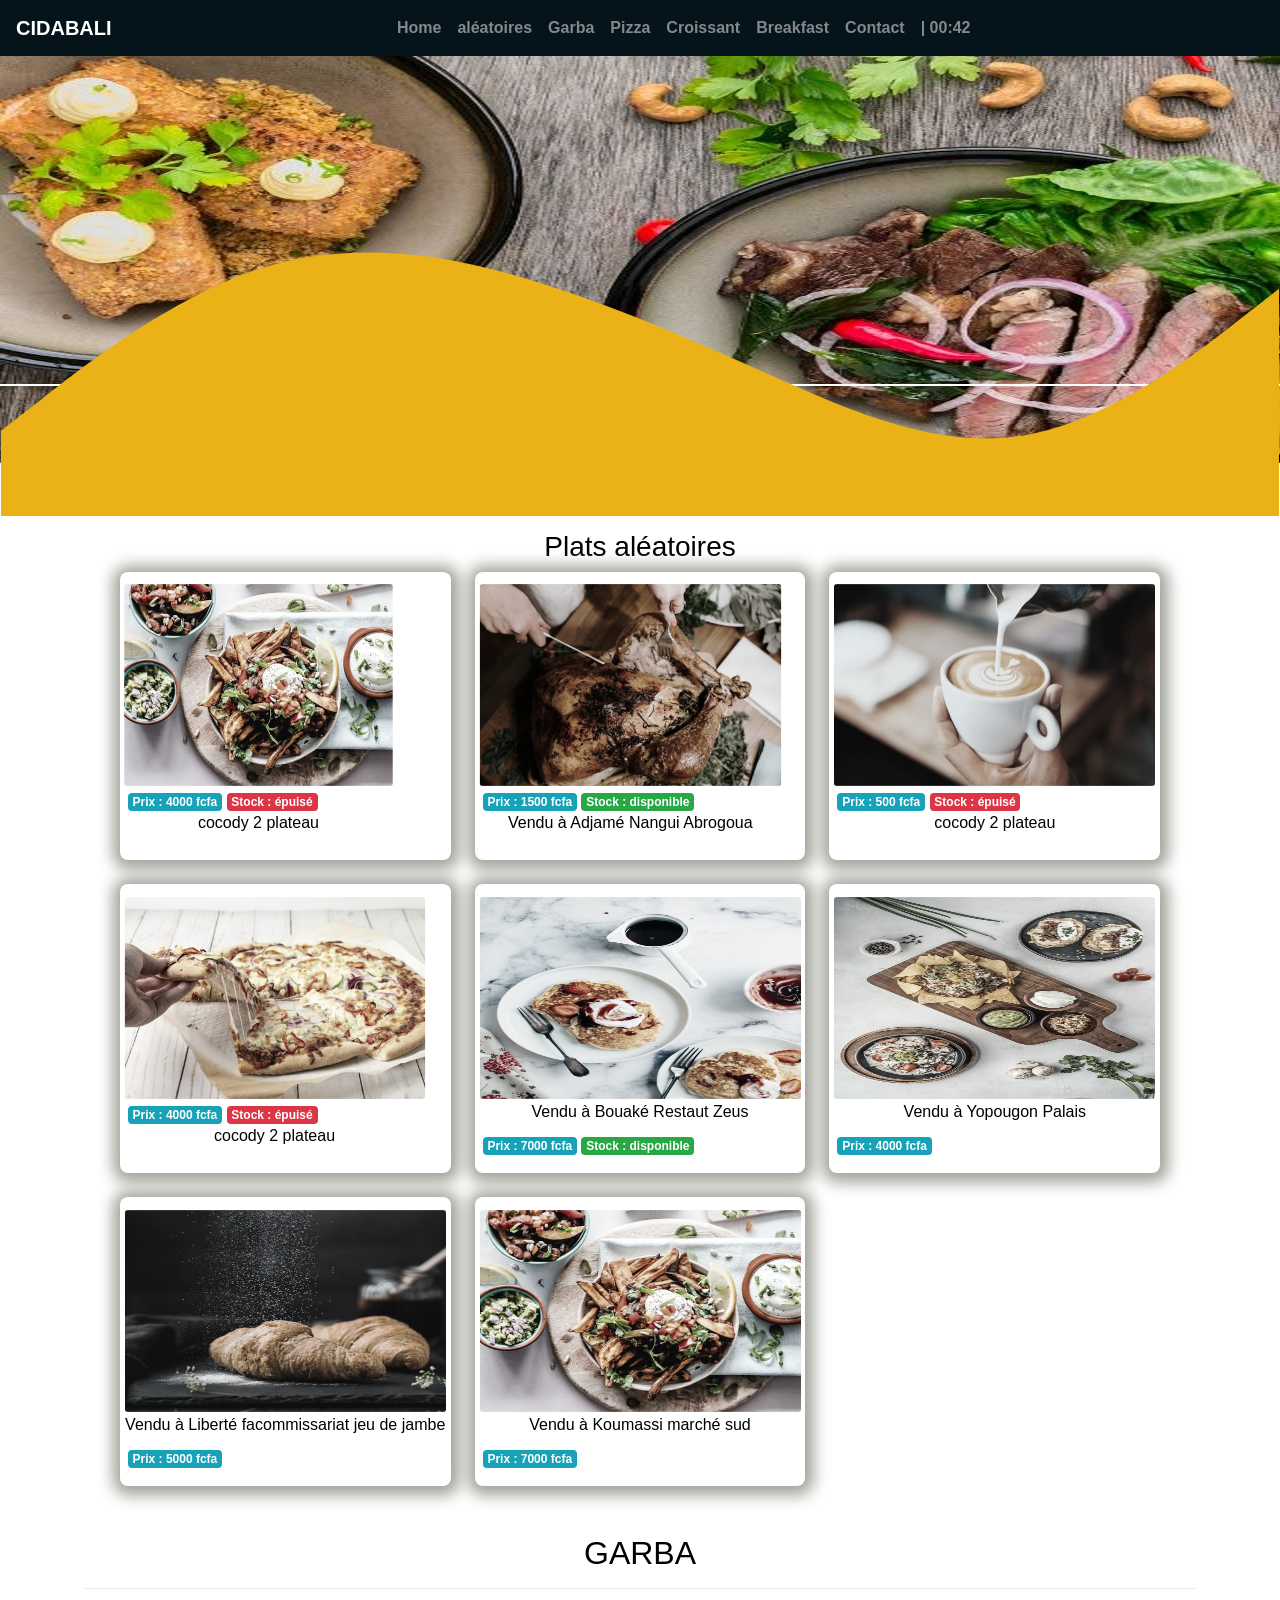
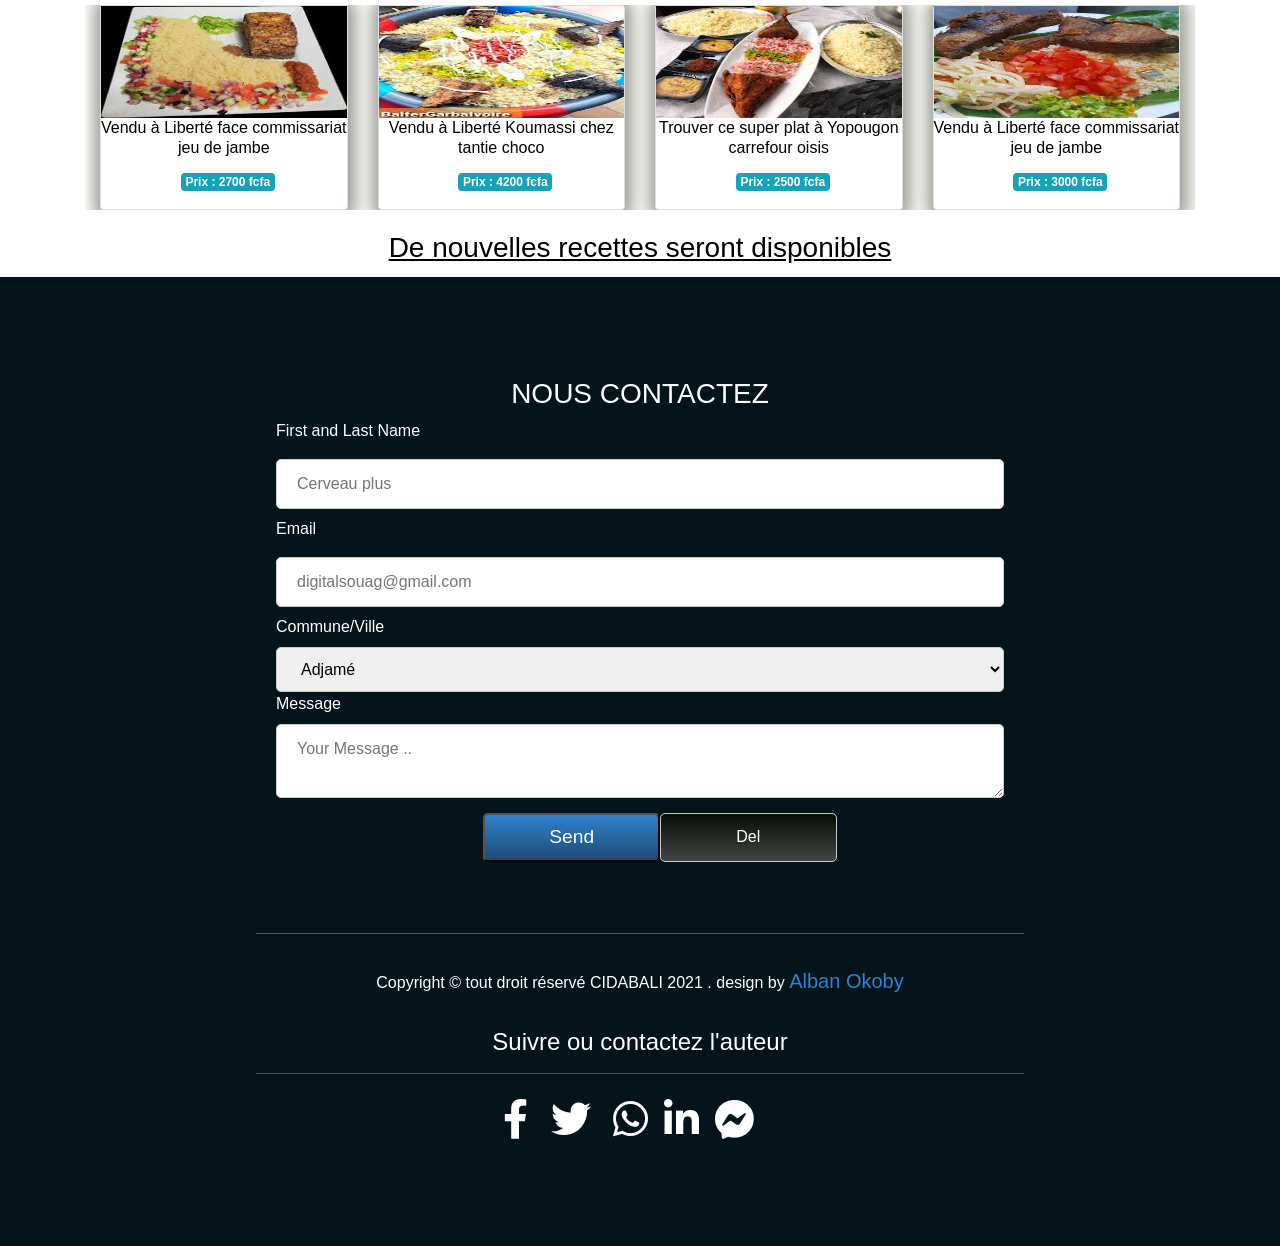
==== index.html @ fe19ec10 "add favion icon on CIDABALI and DEV-SOURCE" ====
<!DOCTYPE html>
<html lang="fr">

<head>
    <meta charset="UTF-8">
    <meta http-equiv="X-UA-Compatible" content="IE=edge">
    <meta name="viewport" content="width=device-width, initial-scale=1.0">
    <title>CIDABALI | Alban Okoby</title>
    <link rel="stylesheet" href="assets/css/bootstrap.min.css">
    <link rel="stylesheet" href="assets/css/main.css">
    <link rel="stylesheet" href="assets/css/bootstrap.css">
    <link rel="stylesheet" href="assets/css/fontawesome.css">
    <link rel="shortcut icon" type="image/x-icon" href="assets/favion/images.png">

    <!-- <link href="https://cdn.jsdelivr.net/npm/bootstrap@5.0.2/dist/css/bootstrap.min.css" rel="stylesheet" integrity="sha384-EVSTQN3/azprG1Anm3QDgpJLIm9Nao0Yz1ztcQTwFspd3yD65VohhpuuCOmLASjC" crossorigin="anonymous"> -->

</head>

<body class="is-preload">
    <header>
        <nav id="nav" class="navbar navbar-expand-lg navbar-dark bg-color fixed-top">
            <a href="" class="navbar-brand" style="font-weight: 600;">CIDABALI</a>
            <button type="button" class="navbar-toggler" data-bs-toggle="collapse" data-bs-target="#barre" aria-controls="barre" aria-expended="false">
            <span class="navbar-toggler-icon"></span>
        </button>

            <div class="collapse navbar-collapse" id="barre">

                <ul class="navbar-nav">
                    <li class="nav-item">
                        <a href="#home" class="nav-link">Home</a>
                    </li>
                    <li class="nav-item">
                        <a href="#paleatoires" class="nav-link">aléatoires</a>
                    </li>
                    <li class="nav-item">
                        <a href="#garba" class="nav-link ">Garba</a>
                    </li>
                    <li class="nav-item">
                        <a href="#pizza" class="nav-link">Pizza</a>
                    </li>
                    <li class="nav-item">
                        <a href="#croissant" class="nav-link">Croissant</a>
                    </li>

                    <li class="nav-item">
                        <a href="#breakfast" class="nav-link">Breakfast</a>
                    </li>
                    <li class="nav-item">
                        <a href="#contact" class="nav-link">Contact</a>
                    </li>
                    <li class="nav-item">
                        <a href="#" class="nav-link" id="heure_exacte"></a>
                    </li>
                </ul>
            </div>
        </nav>
    </header>
    <section class="header__bottom__section" id="remote__button">
        <div class="banner__section">
            <!-- <h2 class="banner__title  float-right btn btn-dark">Ton dabali est calé !</h2> -->
        </div>
        </div>
        <div class="section__wave mb-5">
            <svg class="svg__first" xmlns="http://www.w3.org/2000/svg" viewBox="0 0 1440 320">  <path fill="#ebb217" fill-opacity="1" d="M0,224L48,186.7C96,149,192,75,288,42.7C384,11,480,21,576,48C672,75,768,117,864,160C960,203,1056,245,1152,229.3C1248,213,1344,139,1392,101.3L1440,64L1440,320L1392,320C1344,320,1248,320,1152,320C1056,320,960,320,864,320C768,320,672,320,576,320C480,320,384,320,288,320C192,320,96,320,48,320L0,320Z"></path></svg>
        </div>

    </section>
    <div class="row">
        <!-- 
        <article class="col-sm-4">
            <li class="card-plat aleatoire">
                <a href="#">
                    <img class="img-responsive card-img" src="assets/images/croissant/cr1.jpg " alt="Garba 2.0 ">
                    <h6 class="lieu card-title">Vendu à Liberté facommissariat jeu de jambe</h6>

                    <small class="badge badge-info ml-2 ">Prix : 5000 fcfa</small>
                </a>
            </li>

        </article> -->
        <section class="article__section mt-5 container col-sm-10" id="paleatoires">
            <h3 class="text-center mt-5 aleatoire__title">Plats aléatoires</h3>
            <div class="card-wrapper-plat">

                <li class="card-plat aleatoire">
                    <a href="#" type="button" data-bs-toggle="modal" data-bs-target="#monModal1">

                        <img class="img-responsive card-img" src="assets/images/dinner/di2.jpg " alt="dinner 2.0 ">
                        <div class="price-stock">
                            <small class="badge badge-info ml-2 ">Prix : 4000 fcfa</small>
                            <small class="badge badge-danger ">Stock : épuisé</small>
                        </div>
                        <h6 class="lieu card-title">cocody 2 plateau</h6>
                        <div class="modal fade" id="monModal1" tabindex="-1" role="dialog" aria-labelledby="monModalLabel1" aria-hidden="true">
                            <div class="modal-dialog modal-dialog-centered" role="document">


                                <div class="modal-content">
                                    <div class="modal-header">
                                        <h6 class="modal-title card-title" id="monModalLabel1">Plat de 3 personnes </h6>
                                        <button type="button" class="close" data-bs-dismiss="modal" aria-label="close">
                                        <span aria-hidden="true">&times;</span>
                                    </button>
                                    </div>
                                    <div class="modal-body">
                                        <img class="img-responsive card-img" src="assets/images/dinner/di2.jpg " alt="dinner 2.0 ">
                                        <span class="card-title" title="Garba 2.0"> plat spécial de 3 est connu pour sa qualité de goût hors norme !! venez vous regaler avec votre fpetite famille ou vos potes. </span>
                                        <div class="price-stock">
                                            <small class="badge badge-info ml-5 ">Prix : 3000 fcfa</small>
                                            <small class="badge badge-success disabled">Stock : disponible</small>
                                        </div>
                                    </div>
                                    <div class="modal-footer">
                                        <button type="button" class="btn btn-success">Commander</button>
                                        <button type="button" class="btn btn-success" data-bs-dismiss="modal">retour</button>
                                    </div>
                                </div>
                            </div>
                        </div>
                    </a>
                </li>

                <li class="card-plat aleatoire">
                    <a href="#" type="button" data-bs-toggle="modal" data-bs-target="#monModal13">

                        <img class="img-responsive card-img" src="assets/images/dinner/di1.jpg" alt="dinner 2.0 ">
                        <div class="price-stock">
                            <small class="badge badge-info ml-2 ">Prix : 1500 fcfa</small>
                            <small class="badge badge-success ">Stock : disponible</small>
                        </div>
                        <h6 class="lieu card-title">Vendu à Adjamé Nangui Abrogoua</h6>
                        <div class="modal fade" id="monModal13" tabindex="-1" role="dialog" aria-labelledby="monModalLabel13" aria-hidden="true">
                            <div class="modal-dialog modal-dialog-centered" role="document">


                                <div class="modal-content">
                                    <div class="modal-header">
                                        <h6 class="modal-title card-title" id="monModalLabel13">Plat de 3 personnes </h6>
                                        <button type="button" class="close" data-bs-dismiss="modal" aria-label="close">
                                        <span aria-hidden="true">&times;</span>
                                    </button>
                                    </div>
                                    <div class="modal-body">
                                        <img class="img-responsive card-img" src="assets/images/garba/ga11.jpg " alt="lunch super doux ! 2.0 ">
                                        <span class="card-title" title="Garba 2.0"> plat spécial de 3 est connu pour sa qualité de goût hors norme !! venez vous regaler avec votre fpetite famille ou vos potes. </span>
                                        <div class="price-stock">
                                            <small class="badge badge-info ml-5 ">Prix : 1500 fcfa</small>
                                            <small class="badge badge-success">Stock : disponible</small>
                                        </div>
                                    </div>
                                    <div class="modal-footer">
                                        <button type="button" class="btn btn-success">Commander</button>
                                        <button type="button" class="btn btn-danger" data-bs-dismiss="modal">retour</button>
                                    </div>
                                </div>
                            </div>
                        </div>
                    </a>
                </li>


                <li class="card-plat aleatoire">
                    <a href="#" type="button" data-bs-toggle="modal" data-bs-target="#monModal5">

                        <img class="img-responsive card-img" src="assets/images/caffe/ca2.jpg " alt="dinner 2.0 ">
                        <div class="price-stock">
                            <small class="badge badge-info ml-2 ">Prix : 500 fcfa</small>
                            <small class="badge badge-danger ">Stock : épuisé</small>
                        </div>
                        <h6 class="lieu card-title">cocody 2 plateau</h6>
                        <div class="modal fade" id="monModal5" tabindex="-1" role="dialog" aria-labelledby="monModalLabel5" aria-hidden="true">
                            <div class="modal-dialog modal-dialog-centered" role="document">


                                <div class="modal-content">
                                    <div class="modal-header">
                                        <h6 class="modal-title card-title" id="monModalLabel5">Plat d'une personne </h6>
                                        <button type="button" class="close" data-bs-dismiss="modal" aria-label="close">
                                        <span aria-hidden="true">&times;</span>
                                    </button>
                                    </div>
                                    <div class="modal-body">
                                        <img class="img-responsive card-img" src="assets/images/caffe/ca2.jpg " alt="dinner 2.0 ">
                                        <span class="card-title" title="Garba 2.0"> plat spécial d'une personne est connu pour sa qualité de goût hors norme qui vous réveille!! venez vous rechauffer avec votre caffé X. </span>
                                        <div class="price-stock">
                                            <small class="badge badge-info ml-5 ">Prix : 500 fcfa</small>
                                            <small class="badge badge-success disabled">Stock : disponible</small>
                                        </div>
                                    </div>
                                    <div class="modal-footer">
                                        <button type="button" class="btn btn-success">Commander</button>
                                        <button type="button" class="btn btn-danger" data-bs-dismiss="modal">retour</button>
                                    </div>
                                </div>
                            </div>
                        </div>
                    </a>
                </li>


                <li class="card-plat aleatoire">
                    <a href="#" type="button" data-bs-toggle="modal" data-bs-target="#monModal9">

                        <img class="img-responsive card-img" src="assets/images/pizza/pi9.jpg " alt="dinner 2.0 ">
                        <div class="price-stock">
                            <small class="badge badge-info ml-2 ">Prix : 4000 fcfa</small>
                            <small class="badge badge-danger ">Stock : épuisé</small>
                        </div>
                        <h6 class="lieu card-title">cocody 2 plateau</h6>
                        <div class="modal fade" id="monModal9" tabindex="-1" role="dialog" aria-labelledby="monModalLabel9" aria-hidden="true">
                            <div class="modal-dialog modal-dialog-centered" role="document">


                                <div class="modal-content">
                                    <div class="modal-header">
                                        <h6 class="modal-title card-title" id="monModalLabel9">Plat de 3 personnes </h6>
                                        <button type="button" class="close" data-bs-dismiss="modal" aria-label="close">
                                        <span aria-hidden="true">&times;</span>
                                    </button>
                                    </div>
                                    <div class="modal-body">
                                        <img class="img-responsive card-img" src="assets/images/pizza/pi4.jpg " alt="dinner 2.0 ">
                                        <span class="card-title" title="Garba 2.0"> plat spécial de 3 est connu pour sa qualité de goût hors norme !! venez vous regaler avec votre fpetite famille ou vos potes. </span>
                                        <div class="price-stock">
                                            <small class="badge badge-info ml-5 ">Prix : 3000 fcfa</small>
                                            <small class="badge badge-success disabled">Stock : disponible</small>
                                        </div>
                                    </div>
                                    <div class="modal-footer">
                                        <button type="button" class="btn btn-success">Commander</button>
                                        <button type="button" class="btn btn-success" data-bs-dismiss="modal">retour</button>
                                    </div>
                                </div>
                            </div>
                        </div>
                    </a>
                </li>



                <li class="card-plat aleatoire">
                    <a href="#">
                        <img class="img-responsive card-img" src="assets/images/breakfast/br7.jpg " alt="Garba 2.0 ">
                        <h6 class="lieu card-title"> Vendu à Bouaké Restaut Zeus </h6>
                        <small class="badge badge-info ml-2 ">Prix : 7000 fcfa</small>
                        <small class="badge badge-success ">Stock : disponible</small>
                    </a>

                </li>
                <li class="card-plat aleatoire">
                    <a href="#">
                        <img class="img-responsive card-img" src="assets/images/lunch/lu7.jpg " alt="Garba 2.0 ">
                        <h6 class="lieu card-title">Vendu à Yopougon Palais </h6>
                        <small class="badge badge-info ml-2 ">Prix : 4000 fcfa</small>


                    </a>
                </li>
                <li class="card-plat aleatoire">
                    <a href="#">
                        <img class="img-responsive card-img" src="assets/images/croissant/cr1.jpg " alt="Garba 2.0 ">
                        <h6 class="lieu card-title">Vendu à Liberté facommissariat jeu de jambe</h6>

                        <small class="badge badge-info ml-2 ">Prix : 5000 fcfa</small>
                    </a>
                </li>
                <li class="card-plat aleatoire">
                    <a href="#">
                        <img class="img-responsive card-img" src="assets/images/dinner/di2.jpg " alt="Garba 2.0 ">
                        <h6 class="lieu card-title">Vendu à Koumassi marché sud </h6>
                        <small class="badge badge-info ml-2 ">Prix : 7000 fcfa</small>


                    </a>
                </li>

            </div>
        </section>
    </div>
    <section id="garba" style="margin-top: 3rem;">
        <div class="container text-center my-3 mt-5">
            <h2 class="font-weight-light garba-title">GARBA</h2>
            <hr>
            <div class="row mx-auto my-auto justify-content-center">
                <div id="recipeCarousel" class="carousel slide" data-bs-ride="carousel">
                    <div class="carousel-inner" role="listbox">
                        <div class="center">
                            <div class="carousel-item active">
                                <div class="col-md-3">
                                    <a href="" class="text-red">
                                        <div>
                                            <div class="card w-85 card-plat">
                                                <a href="#">
                                                    <img src="assets/images/garba/ga3.jpg" class="img-fluid w-100" style="height: max(7rem) !important">
                                                    <h6 class="lieu card-title">Vendu à Liberté face commissariat jeu de jambe</h6>
                                                    <small class="badge badge-info ml-2 ">Prix : 2700 fcfa</small>
                                                </a>
                                            </div>
                                    </a>
                                    </div>
                                </div>
                            </div>
                            <div class="carousel-item">
                                <div class="col-md-3">
                                    <a href="" class="text-red">
                                        <div>
                                            <div class="card w-85 card-plat aleatoire">
                                                <a href="#">
                                                    <img src="assets/images/garba/ga12.jpg" class="img-fluid w-100" style="height: max(7rem) !important">
                                                    <h6 class="lieu card-title">Vendu à Liberté Koumassi chez tantie choco</h6>
                                                    <small class="badge badge-info ml-2 ">Prix : 4200 fcfa</small>
                                                </a>
                                            </div>
                                    </a>
                                    </div>
                                </div>
                            </div>
                            <div class="carousel-item">
                                <div class="col-md-3">
                                    <a href="" class="text-red">
                                        <div>
                                            <div class="card w-85 card-plat aleatoire">
                                                <a href="#">
                                                    <img src="assets/images/garba/ga14.jpg" class="img-fluid w-100" style="height: min(7rem) !important">
                                                    <h6 class="lieu card-title">Trouver ce super plat à Yopougon carrefour oisis </h6>
                                                    <small class="badge badge-info ml-2 ">Prix : 2500 fcfa</small>
                                                </a>
                                            </div>
                                    </a>
                                    </div>
                                </div>
                            </div>
                            <div class="carousel-item">
                                <div class="col-md-3">
                                    <a href="" class="text-red">
                                        <div>
                                            <div class="card w-85 card-plat aleatoire">
                                                <a href="#">
                                                    <img src="assets/images/garba/ga16.jpg" class="img-fluid w-100" style="height: min(7rem) !important">
                                                    <h6 class="lieu card-title">Vendu à Liberté face commissariat jeu de jambe</h6>
                                                    <small class="badge badge-info ml-2 ">Prix : 3000 fcfa</small>
                                                </a>
                                            </div>
                                    </a>
                                    </div>
                                </div>
                            </div>

                            <div class="carousel-item">
                                <div class="col-md-3">
                                    <a href="" class="text-red">
                                        <div>
                                            <div class="card w-85 card-plat aleatoire">
                                                <a href="#">
                                                    <img src="assets/images/garba/ga15.jpg" class="img-fluid w-100" style="height: min(7rem) !important">
                                                    <h6 class="lieu card-title">Vendu à adjamé en face de la station OIL</h6>
                                                    <small class="badge badge-info ml-2 ">Prix : 1000 fcfa</small>
                                                </a>
                                            </div>
                                    </a>
                                    </div>
                                </div>
                            </div>

                            <div class="carousel-item">
                                <div class="col-md-3">
                                    <a href="" class="text-red">
                                        <div>
                                            <div class="card w-85 card-plat aleatoire">
                                                <a href="#">
                                                    <img src="assets/images/garba/ga13.jpg" class="img-fluid w-100" style="height: min(7rem) !important">
                                                    <h6 class="lieu card-title">Vendu à Liberté face commissariat jeu de jambe</h6>
                                                    <small class="badge badge-info ml-2 ">Prix : 5000 fcfa</small>
                                                </a>
                                            </div>
                                    </a>
                                    </div>
                                </div>
                            </div>
                        </div>
                    </div>
                </div>
    </section>
    </div>
    <!-- 
    <marquee class="mt-5" behavior="left" direction="" speed="2" style="color:black">
        <h2>MAINTENU : <small>Par nos étudiants en formation.</small></h2>
        
    </marquee> -->
    <!-- 
    <article class="article__second mt-5">
        <h2 class="text-center">Nos délicieux Croissants</h2>
        <div class="card-wrapper-plat">
            <div class="card">
                <div class="card-body">
                    <h6 class="card-title">Nom du croissant</h6>
                    <p class="card-text">Lorem ipsum dolor sit, amet consectetur adipisicing elit. Ut, velit consequatur!</p>
                    <a href="" id=""></a>
                </div>
            </div>
            <div class="card">
                <div class="card-body">
                    <h6 class="card-title">Nom du croissant</h6>
                    <a href="" id=""></a>
                    <p class="card-text">Lorem ipsum dolor sit, amet consectetur adipisicing elit. Ut, velit consequatur!</p>
                </div>
            </div>
            <div class="card">
                <div class="card-body">
                    <h6 class="card-title">Nom croissants</h6>
                    <a href="" id=""></a>
                    <p class="card-text">Lorem ipsum dolor sit, amet consectetur adipisicing elit. Ut, velit consequatur!</p>
                </div>
            </div>
            <div class="card">
                <div class="card-body">
                    <h6 class="card-title">Nom du croissant</h6>
                    <a href="" id=""></a>
                    <p class="card-text">Lorem ipsum dolor sit, amet consectetur adipisicing elit. Ut, velit consequatur!</p>
                </div>
            </div>
            <div class="card">
                <div class="card-body">
                    <h6 class="card-title">Nom du croissant</h6>
                    <a href="" id=""></a>
                    <p class="card-text">Lorem ipsum dolor sit, amet consectetur adipisicing elit. Ut, velit consequatur!</p>
                </div>
            </div>
            <div class="card">
                <div class="card-body">
                    <h6 class="card-title">Nom du croissant</h6>
                    <a href="" id=""></a>
                    <p class="card-text">Lorem ipsum dolor sit, amet consectetur adipisicing elit. Ut, velit consequatur!</p>
                </div>
            </div>
        </div>
    </article> -->


    </section>
    <a href="assets/certificat/anssi_ssi.html"></a>
    <div style="text-align:center;color:;padding:5px;">
        <h3 style="color: black;text-decoration:underline">De nouvelles recettes seront disponibles </h3>
        <span id="Compte" style="font-size: xx-large;"></span>
    </div>
    <a class="remote__button btn fixed-bottom" href="#remote__button">
        <span class="fleche__top">Top &uarr;</span>
    </a>
    <footer>
        <div class="form__block" id="contact">
            <h3 class="form__title">NOUS CONTACTEZ</h3>
            <form action="">
                <label for="fname">First and Last Name</label>
                <input type="text" name="" id="fname" placeholder="Cerveau plus">
                <label for="email">Email</label>
                <input type="email" name="" id="lname" placeholder="digitalsouag@gmail.com">
                <label for="country">Commune/Ville</label>
                <select name="" id="country">
                    <option value="Adjamé">Adjamé</option>
                    <option value="Abobo">Abobo</option>
                    <option value="Bouafle">Bouaflé</option>
                    <option value="Bouake">Bouaké</option>
                    <option value="Cocody">Cocody</option>
                    <option value="Divo">Divo</option>
                    <option value="Yopougon">Guitry</option>
                    <option value="Koumassi">Koumassi</option>
                    <option value="Man">Man</option>
                    <option value="Soubré">Soubré</option>
                    <option value="Yopougon">Yopougon</option>
                    <option value="Autre">Autre</option>
                </select>
                <label for="tarea">Message</label>
                <textarea type="text" name="" id="tarea" placeholder="Your Message .."></textarea>
                <ul style="display: flex;">

                    <input type="submit" value="Send">
                    <a href=""></a>
                    <input type="reset" value="Del">
                </ul>
            </form>
        </div>
        <hr>
        <div class="copy__section">
            <p>Copyright &copy; tout droit réservé CIDABALI 2021 .
                <!--Conçu avec <span class="hearts">&hearts;</span> -->design by <a href="https://fb.com/alban.kedi"> Alban Okoby  </a> <br>

            </p>
        </div>
        <div class="follow__me">
            <h4 class="text-center">Suivre ou contactez l'auteur</h4>
            <hr>
            <p class="follow__p">

                <a href="https://fb.com/alban.kedi"> <i class="fab fa-facebook-f fb"></i> </a>
                <a href="https://twitter.com/digitalsouag"><i class="fab fa-twitter tw"></i> </a>
                <a href="https://wa.me/+2250566596741"><i class="fab fa-whatsapp"></i></a>
                <a href="https://ci.linkedin.com/in/emmanuel-alban-okoby-7364731a9"><i class="fab fa-linkedin-in in"></i></a>
                <a href="https://fb.com/alban.kedi"><i class="fab fa-facebook-messenger ms"></i></a>
                <a href="https://fb.com/alban.kedi"><i class="glyphicon glyphicon-enveloppe"></i></a>
            </p>
        </div>

    </footer>



    <script src="assets/js/jquery.min.js"></script>
    <script src="assets/js/jquery.scrolly.min.js"></script>
    <script src="assets/js/main.js"></script>
    <script src="assets/js/bootstrap.min.js"></script>
    <script src="assets/js/bootstrap.bundle.min.js"></script>
    <script src="assets/js/bootstrap.js"></script>

</body>

</html>
---- assets/css/main.css ----
/* COLORS */

:root {
    --body-bg-color: white;
    --body-color: white;
    /* --navbar-bg-color: #ffd700; */
    --navbar-bg-color: #05131a;
    /* --navbar-color: black; */
    --banner-color: white;
    --header-bg-color: ;
    --wave-color: #ebb217;
    --aleatoire-title-color: black;
    --footer-bg-color: #05131a;
}


/* END COLORS */

@import url("fontawesome.css");
.is-preload {
    background: var(--body-bg-color);
    color: var(--body-color);
}

.header__bottom__section,
.bg-color {
    background: var(--navbar-bg-color);
}

.banner__title {
    --banner-color: white
}


/* HEADER nav && navbar  */

.bg-color {
    background: var(--navbar-bg-color);
}

.nav-link {
    color: var(--navbar-color);
}

.navbar-nav li a {
    font-weight: 600;
    font-style: bold;
}

.section__wave {
    height: 0;
    margin-top: -10%;
    border: 1px solid var(--header-bg-color);
    background: var(--wave-color);
}

.svg__first {
    margin-top: -12%;
}

.header__bottom__section {
    background: var(--header-bg-color)
}

.banner__section {
    background: url("../images/bg/header-font2.jpg") no-repeat;
    width: 100%;
    padding: 20%;
    height: max(22rem);
    animation-duration: 15s;
    animation-name: defilement;
    animation-iteration-count: infinite;
    animation-timing-function: cubic-bezier(0.19, 1, 0.22, 1);
}

.banner_section img {
    margin-top: 10%;
    box-shadow: 0 0 9px gray;
    width: 15%;
    height: 13rem;
}

.banner__title {
    text-align: right;
    color: var(--banner-color);
    font-size: 2rem;
    margin-left: 66%;
}

.aleatoire__title {
    color: var(--aleatoire-title-color);
}


/* 
.banner__title {
    animation-duration: 7s;
    animation-name: bouge;
    animation-delay: 5s;
    animation-iteration-count: infinite;
    transform: scale(.7);
    animation-timing-function: cubic-bezier(0.19, 1, 0.22, 1);
} */

.modal-body .card-img {
    filter: grayscale(0);
}

.modal-body .card-img:hover {
    transform: none;
    transition: none;
}

#Compte {
    animation-duration: 1s;
    animation-name: bouge;
    animation-delay: 5s;
    animation-iteration-count: infinite;
    transform: scale(.7);
    animation-timing-function: cubic-bezier(0.19, 1, 0.22, 1);
}

@keyframes bouge {
    0% {
        transform: scale(.7);
    }
    30% {
        transform: scale(.4);
    }
    60% {
        background: #05131a;
        color: white;
        transform: scale(.6);
    }
    80% {
        transform: scale(.4);
    }
    100% {
        transform: scale(.5);
    }
}


/*Article section */

.article__section {
    margin-top: 1%;
}

.card-wrapper-plat {
    list-style: none;
    padding: 0;
    margin: 0;
    display: grid;
    grid-template-columns: repeat(auto-fit, minmax(30vh, 1fr));
    grid-gap: 1.5rem;
    margin-left: 1%;
    margin-right: 1%;
}

.card-plat {
    background-color: #fff;
    border-radius: 0.5rem;
    box-shadow: 0.05rem 0.1rem 0.9rem 0.5rem rgb(163, 163, 155);
    padding-bottom: 1rem;
}

.card-img {
    width: max(80%);
    height: max(13rem);
    margin-left: 0%;
    margin-right: 1%;
    border-radius: .3rem;
    margin-top: .6rem;
    -webkit-transform: scale(.97);
    filter: grayscale(.6);
}

.card-img:hover {
    transition: transform 200ms ease-out;
    -webkit-transition-timing-function: cubic-bezier(0.19, 1, 0.22, 1);
    -webkit-transform: scale(.90);
    filter: grayscale(0);
}

.card-title {
    text-align: center;
    color: black
}

.price-stock .price {
    margin-left: 21px;
}

.card-plat>:last-child {
    margin-bottom: 0;
}

.card-plat a:hover {
    text-decoration: none;
}

.garba-title {
    color: black;
}


/* responsive screen */

@media screen and(max-width:960px) {
    .header__bottom {
        height: max(25rem);
    }
    .banner__section {
        background: url("../images/bg/header-font2.jpg") no-repeat;
        width: 100%;
        padding: 20%;
        height: max(22rem);
        animation-duration: 15s;
        animation-name: defilement;
        animation-iteration-count: infinite;
        animation-timing-function: cubic-bezier(0.19, 1, 0.22, 1);
    }
}

@media screen and (max-width:760px) {
    .header__bottom {
        height: max(22rem);
    }
    .img-card {
        filter: grayscale(0);
    }
    /* 
    @keyframes defilement {
        0% {
            background: url("../images/bg/bg1.jpg") no-repeat;
        }
        30% {
            background: url('../images/bg/bg2.jpg') no-repeat;
        }
        40% {
            background: url('../images/bg/bg5.jpg') no-repeat;
        }
           60% {
            width: 350%;
            background: url('../images/bg/bg6.jpg') no-repeat;
        }
        70% {
            width: 350%;
            background: url('../images/bg/bg7.jpg') no-repeat;
        }
        80% {
            width: 350%;
            background: url('../images/bg/bg8.jpg') no-repeat;
        }
        100% {
            background: url('../images/bg/bg9.jpg') no-repeat;
            width: 350%;
        }
    }
     */
}


/* FOOTER */

footer {
    /* background: linear-gradient( rgb(39, 39, 39), black, rgb(29, 23, 23)); */
    padding-top: 5rem;
    padding-bottom: 5rem;
    background: var(--footer-bg-color);
}


/* CONTACT  */

.form__block {
    height: max(35rem);
}

.form__title {
    color: white;
}

.copy__section,
.follow__me {}

h3 {
    text-align: center;
}

input[type=text],
input[type=email],
select,
textarea {
    width: 100%;
    padding: 12px 20px;
    margin: 8px 0;
    display: inline-block;
    border: 1px solid #ccc;
    border-radius: 5px;
    box-sizing: border-box;
    outline-color: rgb(130, 253, 136);
}

input[type=reset] {
    background: linear-gradient( #060e06, #434443);
    padding: 8px 15px;
    margin: 8px 0;
    display: inline-block;
    border: 1px solid #ccc;
    border-radius: 5px;
    cursor: pointer;
    color: white;
    width: 20vh;
}

input[type=submit] {
    /* width: 100%; */
    width: 20vh;
    background: linear-gradient(#2f82cf, #1f4a72);
    color: white;
    margin: 8px 0;
    padding: 8px 15px;
    border-radius: 5px;
    cursor: pointer;
    font-size: larger;
}

input[type=submit]:hover {
    background: linear-gradient(#2e69a0, #0b73d4);
}

input[type=reset]:hover {
    background: linear-gradient( #434443, #060e06);
}

.form__block {
    padding: 20px;
    border-radius: 5px;
    background: var(--footer-form-color);
    margin-left: 20%;
    margin-right: 20%;
}

ul {
    justify-content: space-around;
    margin-right: 23%;
    margin-left: 23%;
}

footer hr {
    background-color: rgb(88, 88, 88);
    width: 60%;
}

.copy__section p {
    text-align: center;
    color: white;
    padding: 1rem;
}

.copy__section p a {
    color: #2f82cf;
    font-size: 20px;
}

.copy__section .hearts {
    color: #c52467;
    font-weight: 600;
    font-size: 28px;
    margin-top: 12rem;
}

.follow__me .follow__p {
    text-align: center;
}

.follow__p a {
    color: white;
    margin-right: .7rem;
    font-size: 2.5rem;
}


/* Remote button */

.remote__button {
    padding: .1rem 1rem;
    margin-left: 85rem;
    margin-bottom: 3rem;
    margin-right: 2rem;
    color: white;
    background-color: rgb(245, 190, 9);
    cursor: pointer;
    font-size: 20px;
}

.remote__button .fleche__top {
    color: black;
    font-weight: 600;
    font-size: 18px;
}


/* Carousel garba */

.div2 {
    display: block;
    overflow: hidden;
    white-space: nowrap;
    text-decoration: none;
}

.div2:hover,
.text-red:hover {
    color: red !important
}

.div2:first-of-type {
    /* For increasing performance 
                         ID/Class should've been used. 
                         For a small demo 
                         it's okaish for now */
    animation: showup 7s infinite;
}

.div2:last-of-type {
    width: 0px;
}

.div2:last-of-type span {
    margin-left: -355px;
    animation: slidein 7s infinite;
}

@keyframes showup {
    0% {
        opacity: 0;
    }
    20% {
        opacity: 1;
    }
    80% {
        opacity: 1;
    }
    100% {
        opacity: 0;
    }
}

@keyframes slidein {
    0% {
        margin-left: -800px;
    }
    20% {
        margin-left: -800px;
    }
    35% {
        margin-left: 0px;
    }
    100% {
        margin-left: 0px;
    }
}

@keyframes reveal {
    0% {
        opacity: 0;
        width: 0px;
    }
    20% {
        opacity: 1;
        width: 0px;
    }
    30% {
        width: 355px;
    }
    80% {
        opacity: 1;
    }
    100% {
        opacity: 0;
        width: 355px;
    }
}

@media (max-width: 767px) {
    .carousel-inner .carousel-item>div {
        display: none;
    }
    .carousel-inner .carousel-item>div:first-child {
        display: block;
    }
}

.carousel-inner .carousel-item.active,
.carousel-inner .carousel-item-next,
.carousel-inner .carousel-item-prev {
    display: flex;
}


/* medium and up screens */

@media (min-width: 768px) {
    .carousel-inner .carousel-item-end.active,
    .carousel-inner .carousel-item-next {
        transform: translateX(25%);
    }
    .carousel-inner .carousel-item-start.active,
    .carousel-inner .carousel-item-prev {
        transform: translateX(-25%);
    }
}

.carousel-inner .carousel-item-end,
.carousel-inner .carousel-item-start {
    transform: translateX(0);
}
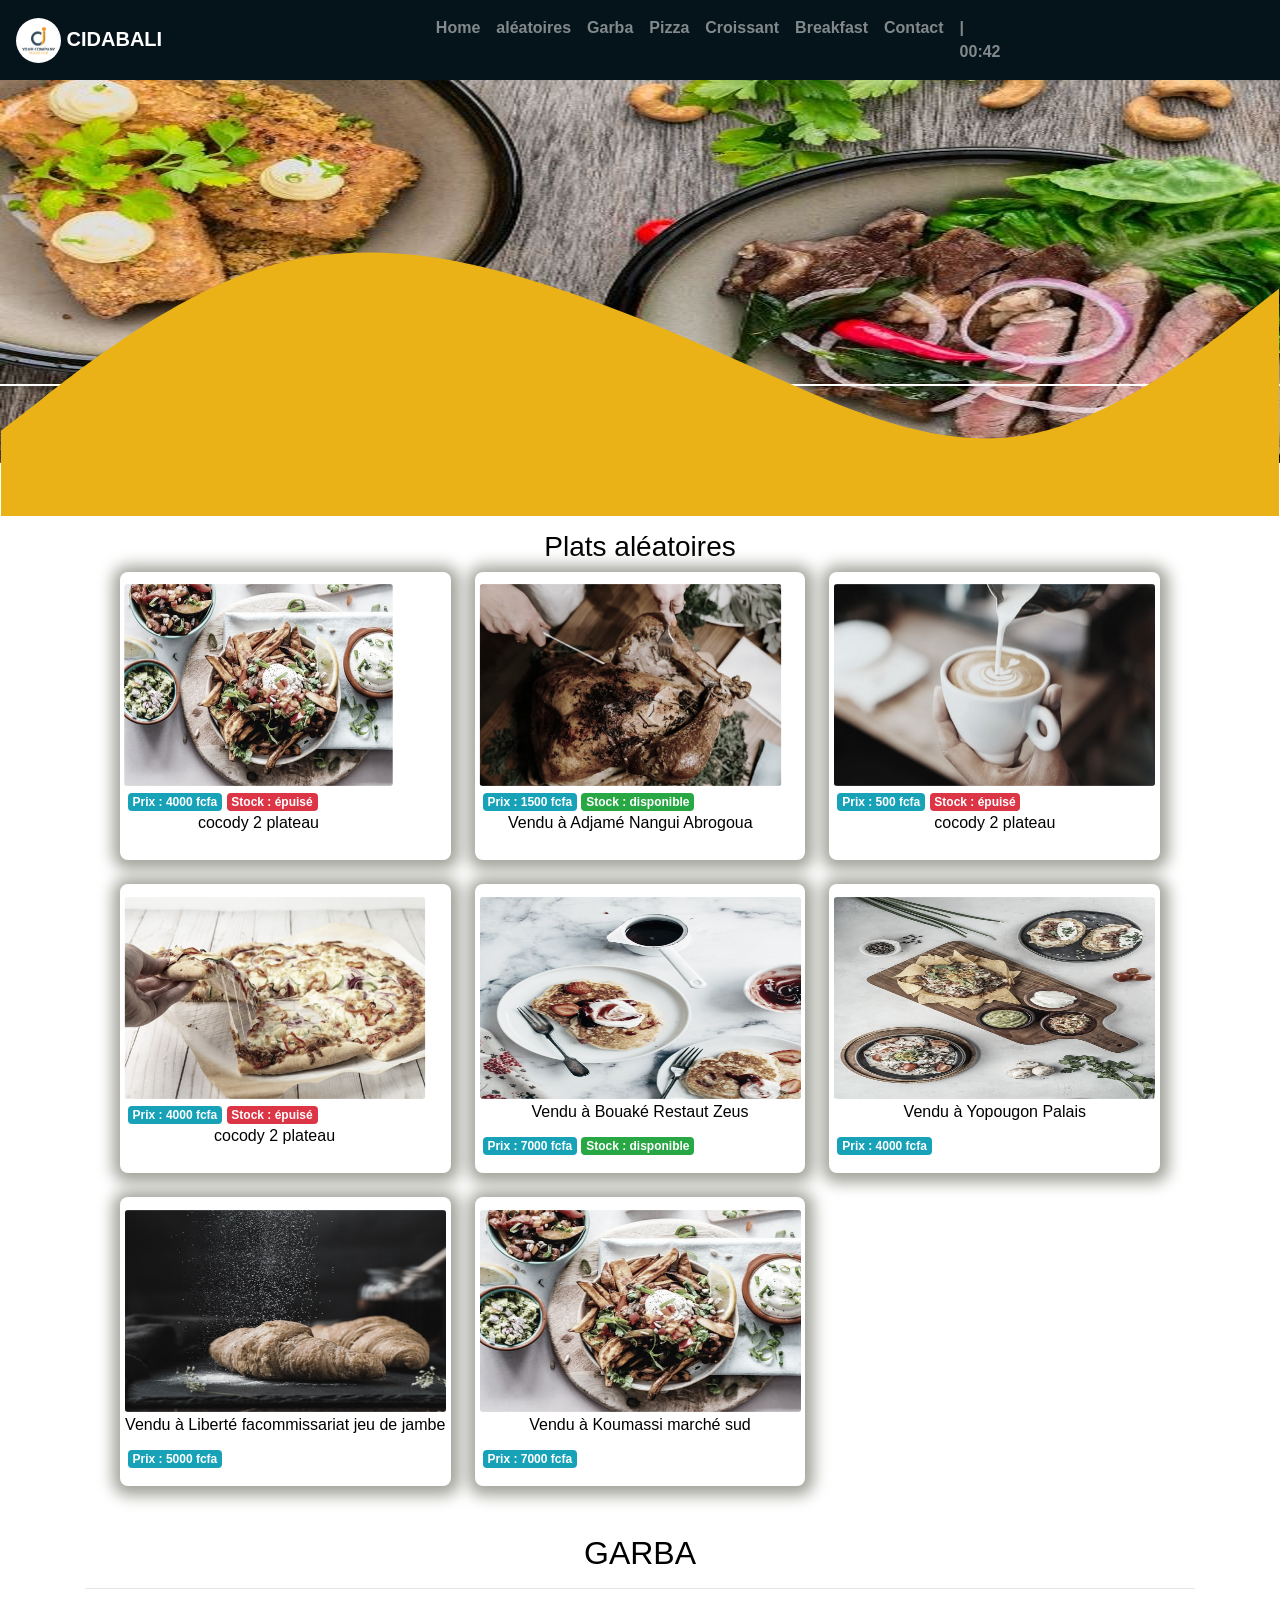
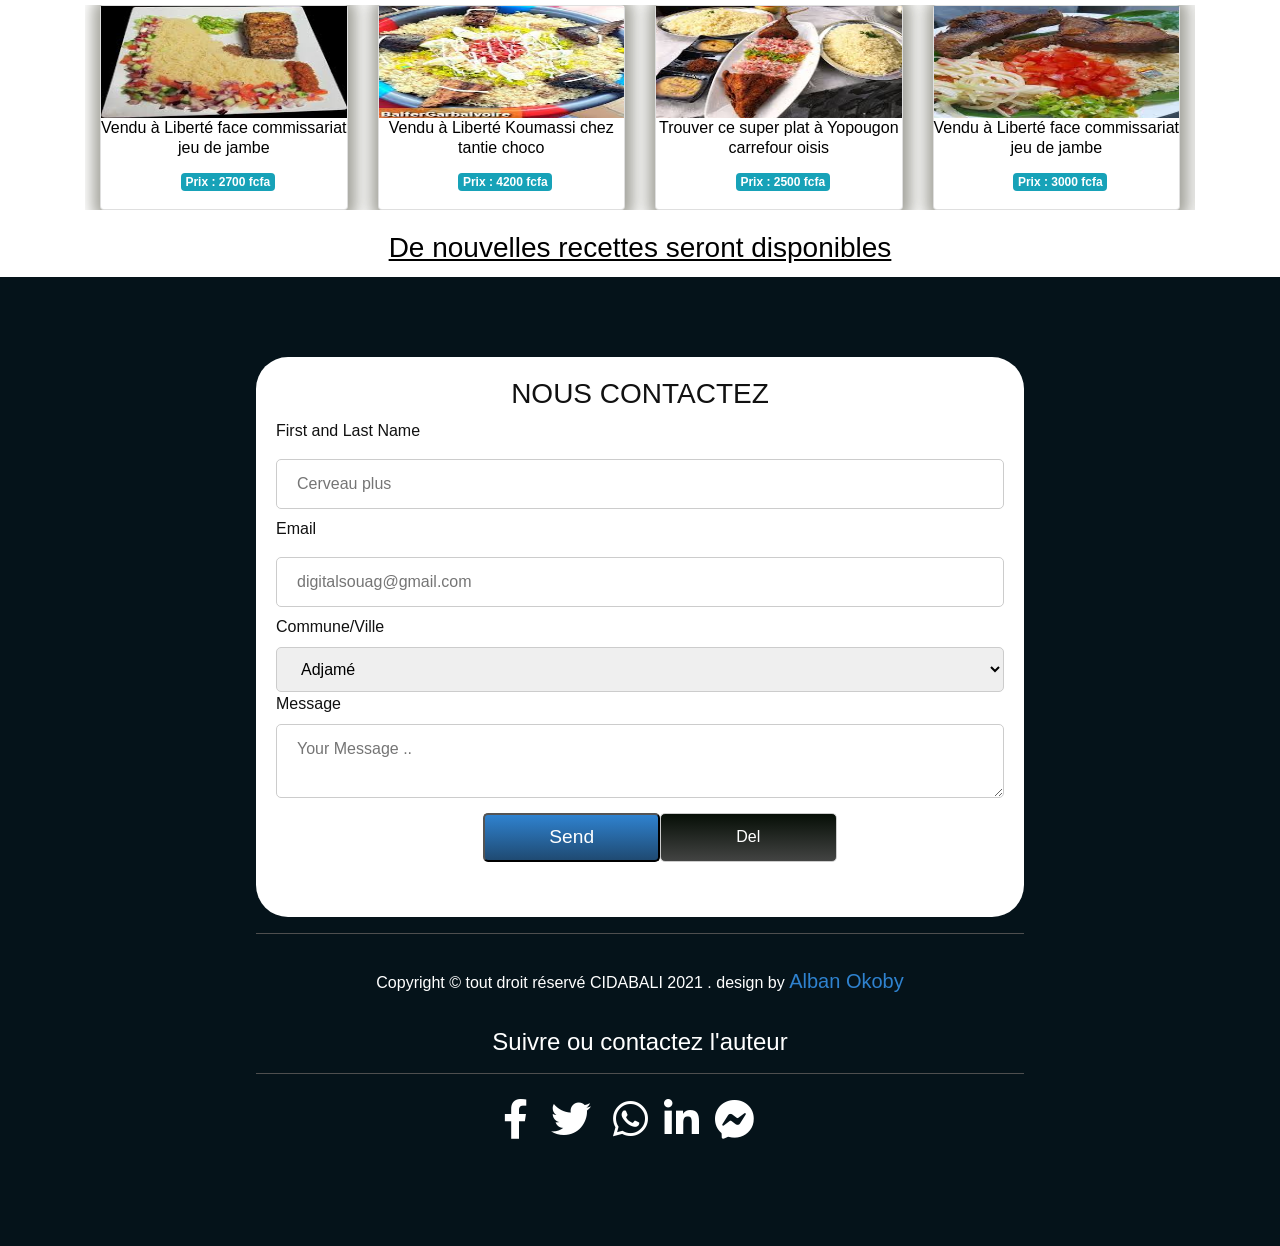
==== commit 879256d9: "add logo" ====
--- a/index.html
+++ b/index.html
@@ -19,7 +19,7 @@
 <body class="is-preload">
     <header>
         <nav id="nav" class="navbar navbar-expand-lg navbar-dark bg-color fixed-top">
-            <a href="" class="navbar-brand" style="font-weight: 600;">CIDABALI</a>
+            <a href="" class="navbar-brand" style="font-weight: 600;"><img src="assets/favion/images.png" class="header-logo" alt=""> CIDABALI</a>
             <button type="button" class="navbar-toggler" data-bs-toggle="collapse" data-bs-target="#barre" aria-controls="barre" aria-expended="false">
             <span class="navbar-toggler-icon"></span>
         </button>
--- a/assets/css/main.css
+++ b/assets/css/main.css
@@ -11,6 +11,8 @@
     --wave-color: #ebb217;
     --aleatoire-title-color: black;
     --footer-bg-color: #05131a;
+    --footer-form-bg: white;
+    --footer-form: rgb(17, 17, 17);
 }
 
 
@@ -20,6 +22,11 @@
 .is-preload {
     background: var(--body-bg-color);
     color: var(--body-color);
+}
+
+header .header-logo {
+    width: 45px;
+    border-radius: 75px;
 }
 
 .header__bottom__section,
@@ -123,20 +130,25 @@
 @keyframes bouge {
     0% {
         transform: scale(.7);
+        background: #05131a;
     }
     30% {
         transform: scale(.4);
+        background: #05131a;
     }
     60% {
         background: #05131a;
         color: white;
         transform: scale(.6);
+        background: #05131a;
     }
     80% {
         transform: scale(.4);
+        background: #05131a;
     }
     100% {
         transform: scale(.5);
+        background: #05131a;
     }
 }
 
@@ -278,12 +290,10 @@
     height: max(35rem);
 }
 
-.form__title {
+
+/* .form__title {
     color: white;
-}
-
-.copy__section,
-.follow__me {}
+} */
 
 h3 {
     text-align: center;
@@ -300,7 +310,7 @@
     border: 1px solid #ccc;
     border-radius: 5px;
     box-sizing: border-box;
-    outline-color: rgb(130, 253, 136);
+    outline-color: var(--footer-bg-color);
 }
 
 input[type=reset] {
@@ -337,8 +347,9 @@
 
 .form__block {
     padding: 20px;
-    border-radius: 5px;
-    background: var(--footer-form-color);
+    border-radius: 2rem;
+    background: var(--footer-form-bg);
+    color: var(--footer-form);
     margin-left: 20%;
     margin-right: 20%;
 }
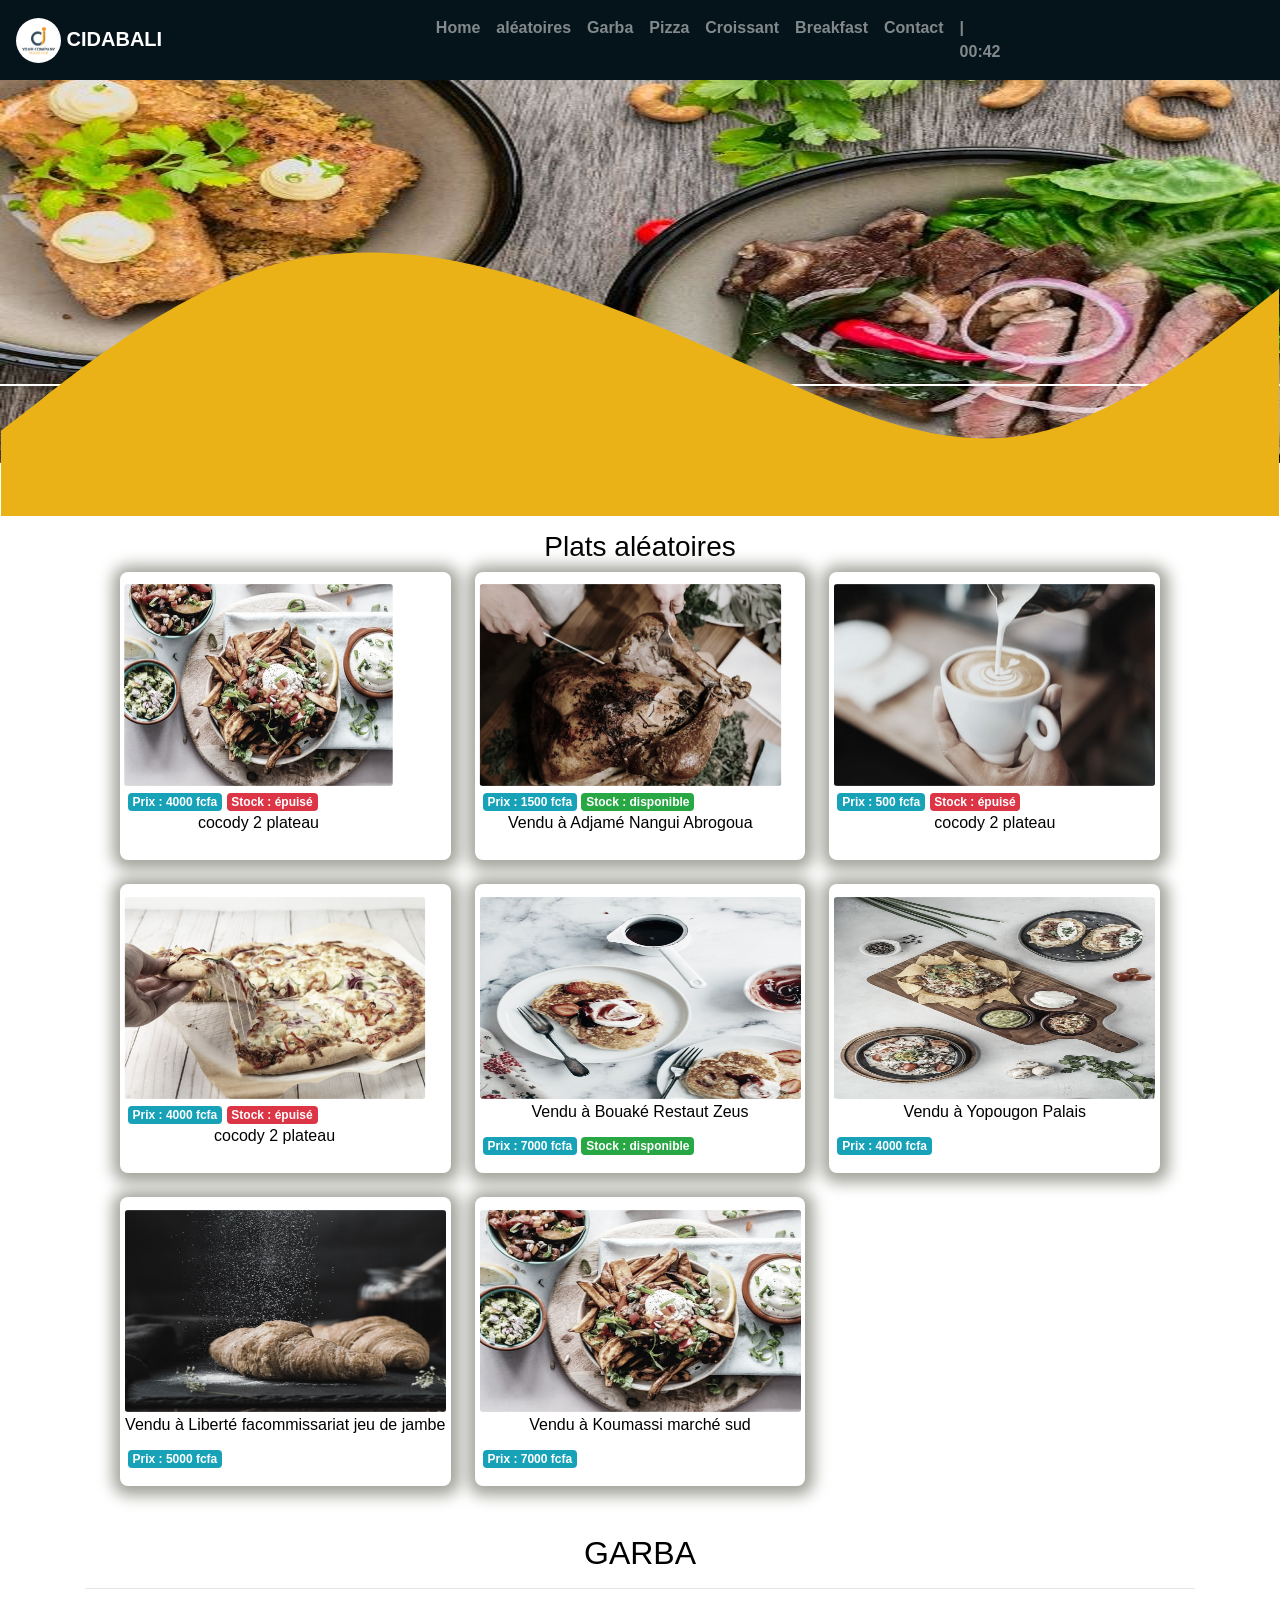
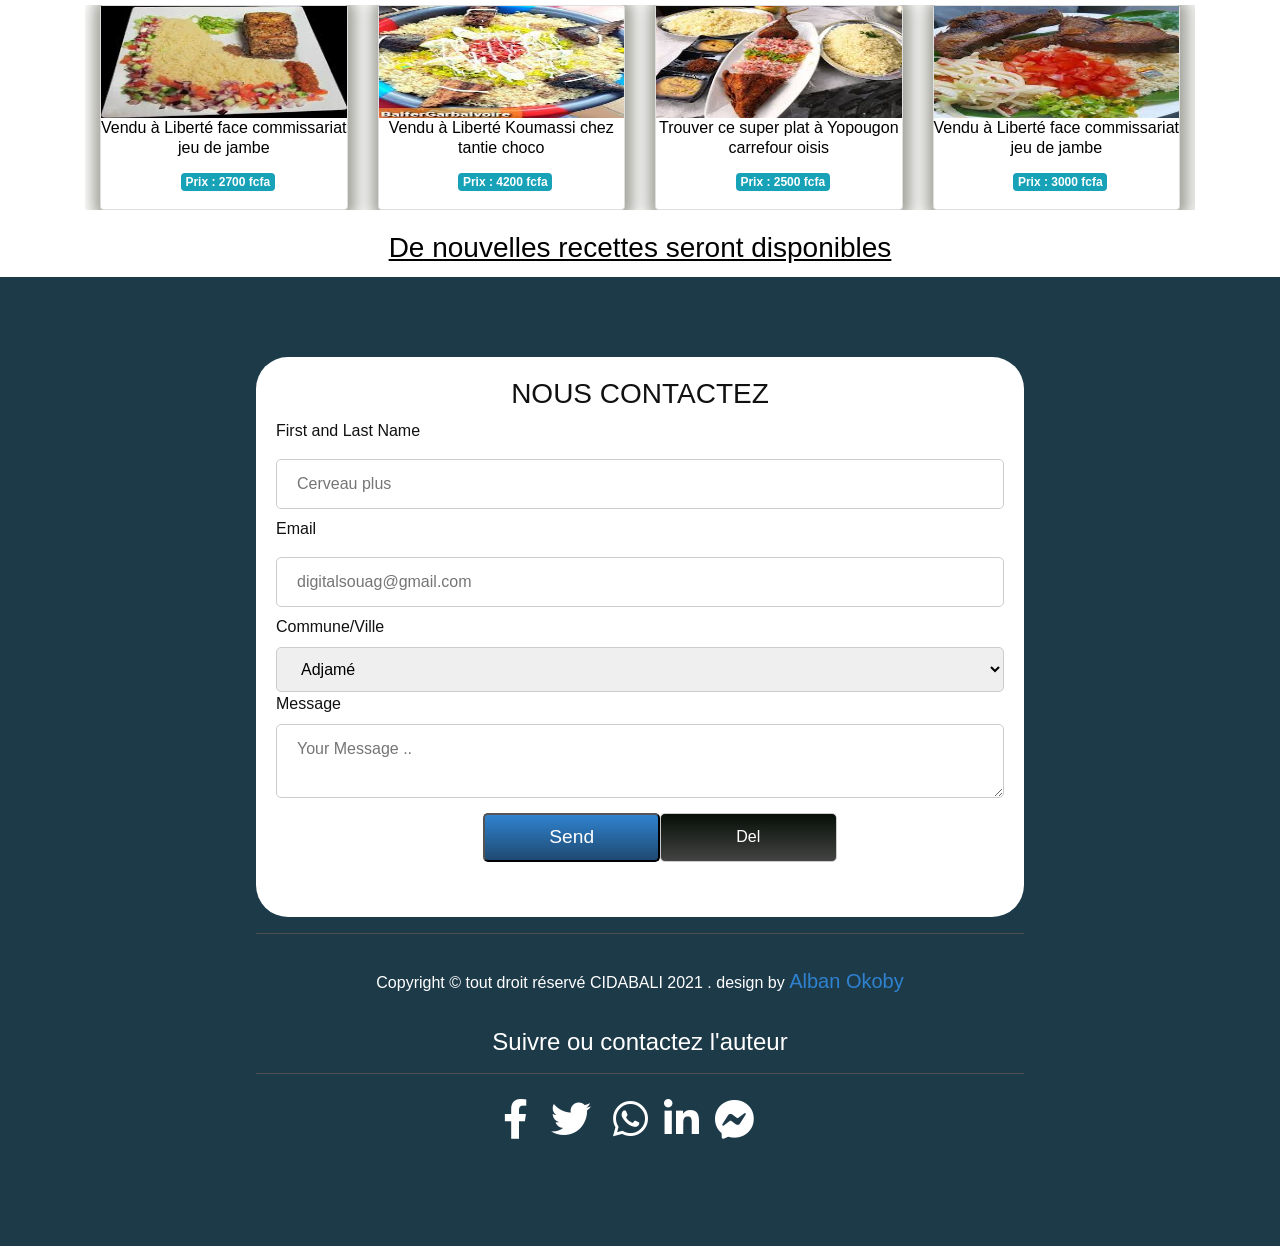
==== commit 0fc2076f: "add new projet (thezoo)" ====
--- a/index.html
+++ b/index.html
@@ -19,7 +19,7 @@
 <body class="is-preload">
     <header>
         <nav id="nav" class="navbar navbar-expand-lg navbar-dark bg-color fixed-top">
-            <a href="" class="navbar-brand" style="font-weight: 600;"><img src="assets/favion/images.png" class="header-logo" alt=""> CIDABALI</a>
+            <a href="" class="navbar-brand" style="font-weight: 600;"><img src="assets/favion/images.png" class="header-logo" alt="cidabali logo"> CIDABALI</a>
             <button type="button" class="navbar-toggler" data-bs-toggle="collapse" data-bs-target="#barre" aria-controls="barre" aria-expended="false">
             <span class="navbar-toggler-icon"></span>
         </button>
@@ -86,7 +86,7 @@
                 <li class="card-plat aleatoire">
                     <a href="#" type="button" data-bs-toggle="modal" data-bs-target="#monModal1">
 
-                        <img class="img-responsive card-img" src="assets/images/dinner/di2.jpg " alt="dinner 2.0 ">
+                        <img class="img-responsive card-img" src="assets/images/dinner/di2.jpg " alt="cidabali dinner">
                         <div class="price-stock">
                             <small class="badge badge-info ml-2 ">Prix : 4000 fcfa</small>
                             <small class="badge badge-danger ">Stock : épuisé</small>
@@ -104,7 +104,7 @@
                                     </button>
                                     </div>
                                     <div class="modal-body">
-                                        <img class="img-responsive card-img" src="assets/images/dinner/di2.jpg " alt="dinner 2.0 ">
+                                        <img class="img-responsive card-img" src="assets/images/dinner/di2.jpg " alt="cidabali dinner ">
                                         <span class="card-title" title="Garba 2.0"> plat spécial de 3 est connu pour sa qualité de goût hors norme !! venez vous regaler avec votre fpetite famille ou vos potes. </span>
                                         <div class="price-stock">
                                             <small class="badge badge-info ml-5 ">Prix : 3000 fcfa</small>
@@ -124,7 +124,7 @@
                 <li class="card-plat aleatoire">
                     <a href="#" type="button" data-bs-toggle="modal" data-bs-target="#monModal13">
 
-                        <img class="img-responsive card-img" src="assets/images/dinner/di1.jpg" alt="dinner 2.0 ">
+                        <img class="img-responsive card-img" src="assets/images/dinner/di1.jpg" alt="cidabali dinner">
                         <div class="price-stock">
                             <small class="badge badge-info ml-2 ">Prix : 1500 fcfa</small>
                             <small class="badge badge-success ">Stock : disponible</small>
@@ -142,7 +142,7 @@
                                     </button>
                                     </div>
                                     <div class="modal-body">
-                                        <img class="img-responsive card-img" src="assets/images/garba/ga11.jpg " alt="lunch super doux ! 2.0 ">
+                                        <img class="img-responsive card-img" src="assets/images/garba/ga11.jpg " alt="cidabali super garba ">
                                         <span class="card-title" title="Garba 2.0"> plat spécial de 3 est connu pour sa qualité de goût hors norme !! venez vous regaler avec votre fpetite famille ou vos potes. </span>
                                         <div class="price-stock">
                                             <small class="badge badge-info ml-5 ">Prix : 1500 fcfa</small>
@@ -163,7 +163,7 @@
                 <li class="card-plat aleatoire">
                     <a href="#" type="button" data-bs-toggle="modal" data-bs-target="#monModal5">
 
-                        <img class="img-responsive card-img" src="assets/images/caffe/ca2.jpg " alt="dinner 2.0 ">
+                        <img class="img-responsive card-img" src="assets/images/caffe/ca2.jpg " alt="cidabali caffé">
                         <div class="price-stock">
                             <small class="badge badge-info ml-2 ">Prix : 500 fcfa</small>
                             <small class="badge badge-danger ">Stock : épuisé</small>
@@ -181,8 +181,8 @@
                                     </button>
                                     </div>
                                     <div class="modal-body">
-                                        <img class="img-responsive card-img" src="assets/images/caffe/ca2.jpg " alt="dinner 2.0 ">
-                                        <span class="card-title" title="Garba 2.0"> plat spécial d'une personne est connu pour sa qualité de goût hors norme qui vous réveille!! venez vous rechauffer avec votre caffé X. </span>
+                                        <img class="img-responsive card-img" src="assets/images/caffe/ca2.jpg " alt="cidabali caffé">
+                                        <span class="card-title" title="cidabali caffé"> plat spécial d'une personne est connu pour sa qualité de goût hors norme qui vous réveille!! venez vous rechauffer avec votre caffé X. </span>
                                         <div class="price-stock">
                                             <small class="badge badge-info ml-5 ">Prix : 500 fcfa</small>
                                             <small class="badge badge-success disabled">Stock : disponible</small>
@@ -202,7 +202,7 @@
                 <li class="card-plat aleatoire">
                     <a href="#" type="button" data-bs-toggle="modal" data-bs-target="#monModal9">
 
-                        <img class="img-responsive card-img" src="assets/images/pizza/pi9.jpg " alt="dinner 2.0 ">
+                        <img class="img-responsive card-img" src="assets/images/pizza/pi9.jpg " alt="cidabali pizza">
                         <div class="price-stock">
                             <small class="badge badge-info ml-2 ">Prix : 4000 fcfa</small>
                             <small class="badge badge-danger ">Stock : épuisé</small>
@@ -220,7 +220,7 @@
                                     </button>
                                     </div>
                                     <div class="modal-body">
-                                        <img class="img-responsive card-img" src="assets/images/pizza/pi4.jpg " alt="dinner 2.0 ">
+                                        <img class="img-responsive card-img" src="assets/images/pizza/pi4.jpg " alt="cidabali pizza">
                                         <span class="card-title" title="Garba 2.0"> plat spécial de 3 est connu pour sa qualité de goût hors norme !! venez vous regaler avec votre fpetite famille ou vos potes. </span>
                                         <div class="price-stock">
                                             <small class="badge badge-info ml-5 ">Prix : 3000 fcfa</small>
@@ -241,7 +241,7 @@
 
                 <li class="card-plat aleatoire">
                     <a href="#">
-                        <img class="img-responsive card-img" src="assets/images/breakfast/br7.jpg " alt="Garba 2.0 ">
+                        <img class="img-responsive card-img" src="assets/images/breakfast/br7.jpg " alt="cidabali breakfast de cidabali ">
                         <h6 class="lieu card-title"> Vendu à Bouaké Restaut Zeus </h6>
                         <small class="badge badge-info ml-2 ">Prix : 7000 fcfa</small>
                         <small class="badge badge-success ">Stock : disponible</small>
@@ -250,7 +250,7 @@
                 </li>
                 <li class="card-plat aleatoire">
                     <a href="#">
-                        <img class="img-responsive card-img" src="assets/images/lunch/lu7.jpg " alt="Garba 2.0 ">
+                        <img class="img-responsive card-img" src="assets/images/lunch/lu7.jpg " alt="cidabali lunch chez cidabali ">
                         <h6 class="lieu card-title">Vendu à Yopougon Palais </h6>
                         <small class="badge badge-info ml-2 ">Prix : 4000 fcfa</small>
 
@@ -259,7 +259,7 @@
                 </li>
                 <li class="card-plat aleatoire">
                     <a href="#">
-                        <img class="img-responsive card-img" src="assets/images/croissant/cr1.jpg " alt="Garba 2.0 ">
+                        <img class="img-responsive card-img" src="assets/images/croissant/cr1.jpg " alt="cidabali croissant">
                         <h6 class="lieu card-title">Vendu à Liberté facommissariat jeu de jambe</h6>
 
                         <small class="badge badge-info ml-2 ">Prix : 5000 fcfa</small>
@@ -267,7 +267,7 @@
                 </li>
                 <li class="card-plat aleatoire">
                     <a href="#">
-                        <img class="img-responsive card-img" src="assets/images/dinner/di2.jpg " alt="Garba 2.0 ">
+                        <img class="img-responsive card-img" src="assets/images/dinner/di2.jpg " alt="cidabali intéressant dinner ">
                         <h6 class="lieu card-title">Vendu à Koumassi marché sud </h6>
                         <small class="badge badge-info ml-2 ">Prix : 7000 fcfa</small>
 
@@ -440,7 +440,7 @@
 
     </section>
     <a href="assets/certificat/anssi_ssi.html"></a>
-    <div style="text-align:center;color:;padding:5px;">
+    <div style="text-align:center;padding:5px;">
         <h3 style="color: black;text-decoration:underline">De nouvelles recettes seront disponibles </h3>
         <span id="Compte" style="font-size: xx-large;"></span>
     </div>
--- a/assets/css/main.css
+++ b/assets/css/main.css
@@ -10,7 +10,7 @@
     --header-bg-color: ;
     --wave-color: #ebb217;
     --aleatoire-title-color: black;
-    --footer-bg-color: #05131a;
+    --footer-bg-color: #1d3a49;
     --footer-form-bg: white;
     --footer-form: rgb(17, 17, 17);
 }
@@ -178,20 +178,20 @@
 }
 
 .card-img {
-    width: max(80%);
+    width: max(100%);
     height: max(13rem);
     margin-left: 0%;
     margin-right: 1%;
     border-radius: .3rem;
     margin-top: .6rem;
-    -webkit-transform: scale(.97);
+    transform: scale(.97);
     filter: grayscale(.6);
 }
 
 .card-img:hover {
     transition: transform 200ms ease-out;
-    -webkit-transition-timing-function: cubic-bezier(0.19, 1, 0.22, 1);
-    -webkit-transform: scale(.90);
+    transition-timing-function: cubic-bezier(0.19, 1, 0.22, 1);
+    transform: scale(.90);
     filter: grayscale(0);
 }
 
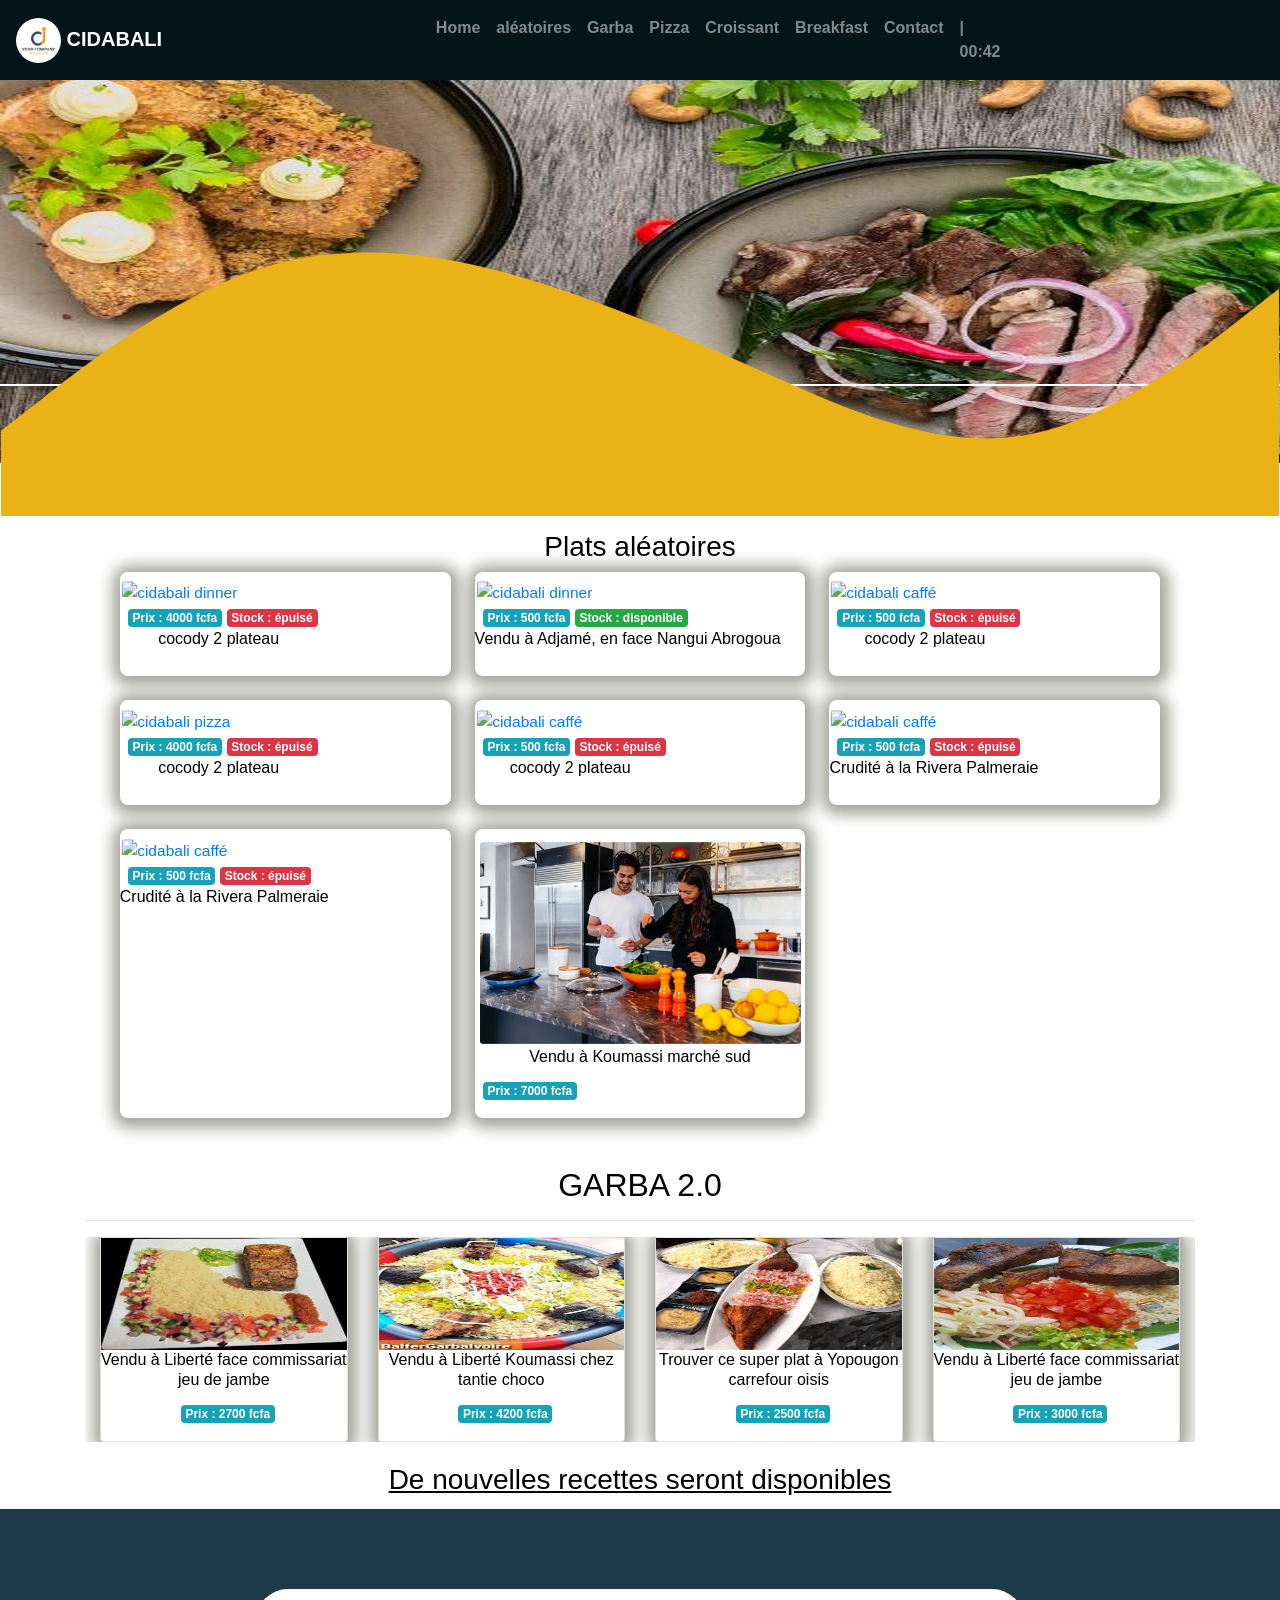
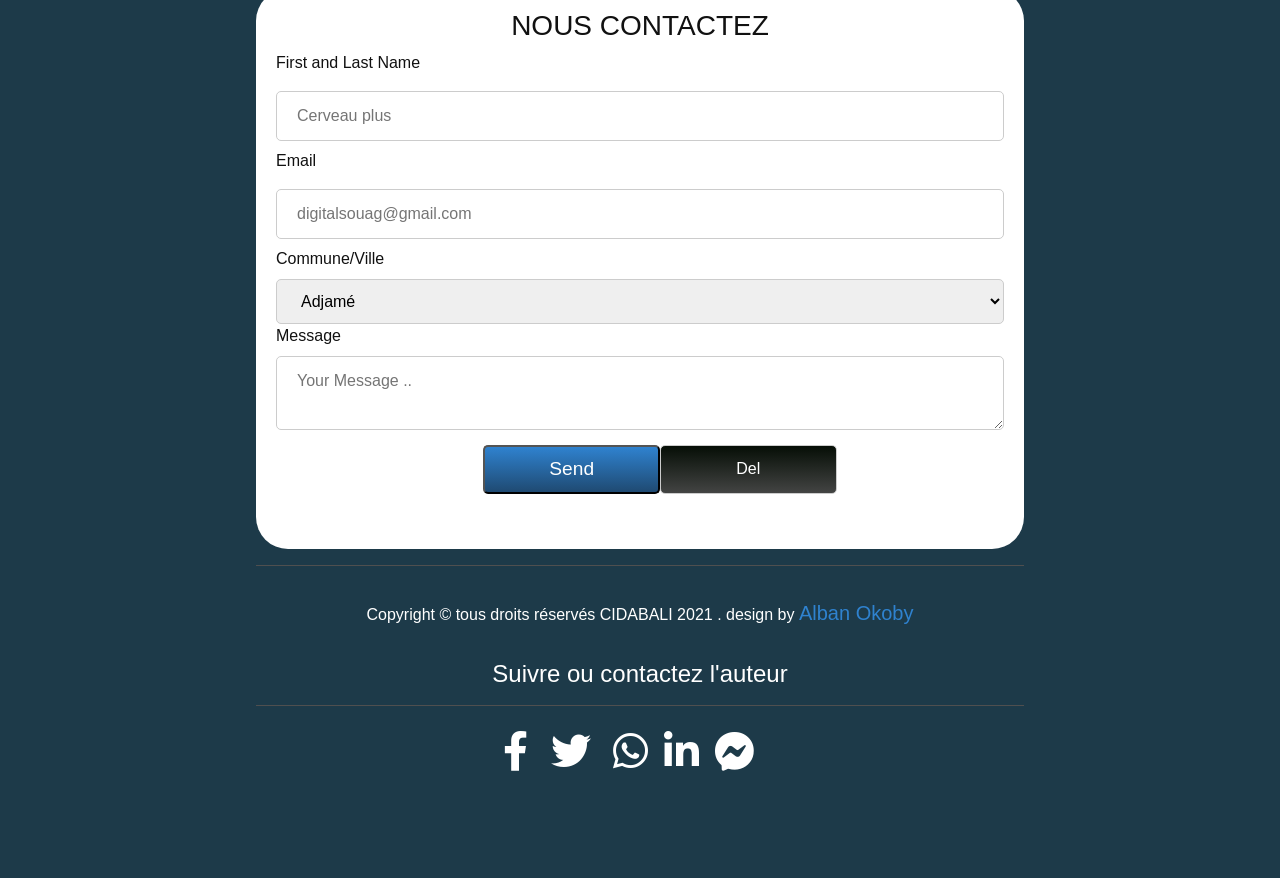
==== commit db40df69: "updated images size" ====
--- a/index.html
+++ b/index.html
@@ -67,18 +67,7 @@
 
     </section>
     <div class="row">
-        <!-- 
-        <article class="col-sm-4">
-            <li class="card-plat aleatoire">
-                <a href="#">
-                    <img class="img-responsive card-img" src="assets/images/croissant/cr1.jpg " alt="Garba 2.0 ">
-                    <h6 class="lieu card-title">Vendu à Liberté facommissariat jeu de jambe</h6>
-
-                    <small class="badge badge-info ml-2 ">Prix : 5000 fcfa</small>
-                </a>
-            </li>
-
-        </article> -->
+
         <section class="article__section mt-5 container col-sm-10" id="paleatoires">
             <h3 class="text-center mt-5 aleatoire__title">Plats aléatoires</h3>
             <div class="card-wrapper-plat">
@@ -86,7 +75,7 @@
                 <li class="card-plat aleatoire">
                     <a href="#" type="button" data-bs-toggle="modal" data-bs-target="#monModal1">
 
-                        <img class="img-responsive card-img" src="assets/images/dinner/di2.jpg " alt="cidabali dinner">
+                        <img class="responsive card-img" src="http://lorempixel.com/400/100/food/7" alt="cidabali dinner">
                         <div class="price-stock">
                             <small class="badge badge-info ml-2 ">Prix : 4000 fcfa</small>
                             <small class="badge badge-danger ">Stock : épuisé</small>
@@ -104,7 +93,7 @@
                                     </button>
                                     </div>
                                     <div class="modal-body">
-                                        <img class="img-responsive card-img" src="assets/images/dinner/di2.jpg " alt="cidabali dinner ">
+                                        <img class="img-responsive card-img" src="http://lorempixel.com/400/100/food/7" alt="cidabali dinner ">
                                         <span class="card-title" title="Garba 2.0"> plat spécial de 3 est connu pour sa qualité de goût hors norme !! venez vous regaler avec votre fpetite famille ou vos potes. </span>
                                         <div class="price-stock">
                                             <small class="badge badge-info ml-5 ">Prix : 3000 fcfa</small>
@@ -124,26 +113,26 @@
                 <li class="card-plat aleatoire">
                     <a href="#" type="button" data-bs-toggle="modal" data-bs-target="#monModal13">
 
-                        <img class="img-responsive card-img" src="assets/images/dinner/di1.jpg" alt="cidabali dinner">
-                        <div class="price-stock">
-                            <small class="badge badge-info ml-2 ">Prix : 1500 fcfa</small>
+                        <img class="img-responsive card-img" src="http://lorempixel.com/400/100/food/10" alt="cidabali dinner">
+                        <div class="price-stock">
+                            <small class="badge badge-info ml-2 ">Prix : 500 fcfa</small>
                             <small class="badge badge-success ">Stock : disponible</small>
                         </div>
-                        <h6 class="lieu card-title">Vendu à Adjamé Nangui Abrogoua</h6>
+                        <h6 class="lieu card-title">Vendu à Adjamé, en face Nangui Abrogoua</h6>
                         <div class="modal fade" id="monModal13" tabindex="-1" role="dialog" aria-labelledby="monModalLabel13" aria-hidden="true">
                             <div class="modal-dialog modal-dialog-centered" role="document">
 
 
                                 <div class="modal-content">
                                     <div class="modal-header">
-                                        <h6 class="modal-title card-title" id="monModalLabel13">Plat de 3 personnes </h6>
-                                        <button type="button" class="close" data-bs-dismiss="modal" aria-label="close">
-                                        <span aria-hidden="true">&times;</span>
-                                    </button>
-                                    </div>
-                                    <div class="modal-body">
-                                        <img class="img-responsive card-img" src="assets/images/garba/ga11.jpg " alt="cidabali super garba ">
-                                        <span class="card-title" title="Garba 2.0"> plat spécial de 3 est connu pour sa qualité de goût hors norme !! venez vous regaler avec votre fpetite famille ou vos potes. </span>
+                                        <h6 class="modal-title card-title" id="monModalLabel13">Plat de 2 personnes </h6>
+                                        <button type="button" class="close" data-bs-dismiss="modal" aria-label="close">
+                                        <span aria-hidden="true">&times;</span>
+                                    </button>
+                                    </div>
+                                    <div class="modal-body">
+                                        <img class="img-responsive card-img" src="http://lorempixel.com/400/100/food/10" alt="cidabali super garba ">
+                                        <span class="card-title" title="Garba 2.0"> plat spécial de 2 est connu pour sa qualité de goût hors norme !! venez déguster nos pain au four avec votre petite famille ou vos potes. </span>
                                         <div class="price-stock">
                                             <small class="badge badge-info ml-5 ">Prix : 1500 fcfa</small>
                                             <small class="badge badge-success">Stock : disponible</small>
@@ -158,12 +147,10 @@
                         </div>
                     </a>
                 </li>
-
-
                 <li class="card-plat aleatoire">
                     <a href="#" type="button" data-bs-toggle="modal" data-bs-target="#monModal5">
 
-                        <img class="img-responsive card-img" src="assets/images/caffe/ca2.jpg " alt="cidabali caffé">
+                        <img class="img-responsive card-img" src="http://lorempixel.com/400/100/food/4" alt="cidabali caffé">
                         <div class="price-stock">
                             <small class="badge badge-info ml-2 ">Prix : 500 fcfa</small>
                             <small class="badge badge-danger ">Stock : épuisé</small>
@@ -171,8 +158,6 @@
                         <h6 class="lieu card-title">cocody 2 plateau</h6>
                         <div class="modal fade" id="monModal5" tabindex="-1" role="dialog" aria-labelledby="monModalLabel5" aria-hidden="true">
                             <div class="modal-dialog modal-dialog-centered" role="document">
-
-
                                 <div class="modal-content">
                                     <div class="modal-header">
                                         <h6 class="modal-title card-title" id="monModalLabel5">Plat d'une personne </h6>
@@ -181,7 +166,7 @@
                                     </button>
                                     </div>
                                     <div class="modal-body">
-                                        <img class="img-responsive card-img" src="assets/images/caffe/ca2.jpg " alt="cidabali caffé">
+                                        <img class="img-responsive card-img" src="http://lorempixel.com/400/100/food/4" alt="cidabali caffé">
                                         <span class="card-title" title="cidabali caffé"> plat spécial d'une personne est connu pour sa qualité de goût hors norme qui vous réveille!! venez vous rechauffer avec votre caffé X. </span>
                                         <div class="price-stock">
                                             <small class="badge badge-info ml-5 ">Prix : 500 fcfa</small>
@@ -202,7 +187,7 @@
                 <li class="card-plat aleatoire">
                     <a href="#" type="button" data-bs-toggle="modal" data-bs-target="#monModal9">
 
-                        <img class="img-responsive card-img" src="assets/images/pizza/pi9.jpg " alt="cidabali pizza">
+                        <img class="card-img" src="http://lorempixel.com/400/100/food/2" alt="cidabali pizza">
                         <div class="price-stock">
                             <small class="badge badge-info ml-2 ">Prix : 4000 fcfa</small>
                             <small class="badge badge-danger ">Stock : épuisé</small>
@@ -220,7 +205,7 @@
                                     </button>
                                     </div>
                                     <div class="modal-body">
-                                        <img class="img-responsive card-img" src="assets/images/pizza/pi4.jpg " alt="cidabali pizza">
+                                        <img class="img-responsive card-img w-100" src="http://lorempixel.com/400/100/food/2" alt="cidabali pizza">
                                         <span class="card-title" title="Garba 2.0"> plat spécial de 3 est connu pour sa qualité de goût hors norme !! venez vous regaler avec votre fpetite famille ou vos potes. </span>
                                         <div class="price-stock">
                                             <small class="badge badge-info ml-5 ">Prix : 3000 fcfa</small>
@@ -229,58 +214,142 @@
                                     </div>
                                     <div class="modal-footer">
                                         <button type="button" class="btn btn-success">Commander</button>
-                                        <button type="button" class="btn btn-success" data-bs-dismiss="modal">retour</button>
-                                    </div>
-                                </div>
-                            </div>
-                        </div>
-                    </a>
-                </li>
-
+                                        <button type="button" class="btn btn-danger" data-bs-dismiss="modal">retour</button>
+                                    </div>
+                                </div>
+                            </div>
+                        </div>
+                    </a>
+                </li>
+                <li class="card-plat aleatoire">
+                    <a href="#" type="button" data-bs-toggle="modal" data-bs-target="#monModal6">
+
+                        <img class="img-responsive card-img" src="http://lorempixel.com/400/100/food/6" alt="cidabali caffé">
+                        <div class="price-stock">
+                            <small class="badge badge-info ml-2 ">Prix : 500 fcfa</small>
+                            <small class="badge badge-danger ">Stock : épuisé</small>
+                        </div>
+                        <h6 class="lieu card-title">cocody 2 plateau</h6>
+                        <div class="modal fade" id="monModal6" tabindex="-1" role="dialog" aria-labelledby="monModalLabel6" aria-hidden="true">
+                            <div class="modal-dialog modal-dialog-centered" role="document">
+
+
+                                <div class="modal-content">
+                                    <div class="modal-header">
+                                        <h6 class="modal-title card-title" id="monModalLabel6">Plat d'une personne </h6>
+                                        <button type="button" class="close" data-bs-dismiss="modal" aria-label="close">
+                                        <span aria-hidden="true">&times;</span>
+                                    </button>
+                                    </div>
+                                    <div class="modal-body">
+                                        <img class="img-responsive card-img" src="http://lorempixel.com/400/100/food/6" alt="cidabali caffé">
+                                        <span class="card-title" title="cidabali caffé"> plat spécial d'une personne est connu pour sa qualité de goût hors norme qui vous réveille!! venez vous rechauffer avec votre caffé X. </span>
+                                        <div class="price-stock">
+                                            <small class="badge badge-info ml-5 ">Prix : 500 fcfa</small>
+                                            <small class="badge badge-success disabled">Stock : disponible</small>
+                                        </div>
+                                    </div>
+                                    <div class="modal-footer">
+                                        <button type="button" class="btn btn-success">Commander</button>
+                                        <button type="button" class="btn btn-danger" data-bs-dismiss="modal">retour</button>
+                                    </div>
+                                </div>
+                            </div>
+                        </div>
+                    </a>
+                </li>
+
+
+                <li class="card-plat aleatoire">
+                    <a href="#" type="button" data-bs-toggle="modal" data-bs-target="#monModal2">
+
+                        <img class="img-responsive card-img" src="http://lorempixel.com/400/100/food/5" alt="cidabali caffé">
+                        <div class="price-stock">
+                            <small class="badge badge-info ml-2 ">Prix : 500 fcfa</small>
+                            <small class="badge badge-danger ">Stock : épuisé</small>
+                        </div>
+                        <h6 class="lieu card-title">Crudité à la Rivera Palmeraie</h6>
+                        <div class="modal fade" id="monModal2" tabindex="-1" role="dialog" aria-labelledby="monModalLabel2" aria-hidden="true">
+                            <div class="modal-dialog modal-dialog-centered" role="document">
+
+
+                                <div class="modal-content">
+                                    <div class="modal-header">
+                                        <h6 class="modal-title card-title" id="monModalLabel8">Plat d'une personne </h6>
+                                        <button type="button" class="close" data-bs-dismiss="modal" aria-label="close">
+                                        <span aria-hidden="true">&times;</span>
+                                    </button>
+                                    </div>
+                                    <div class="modal-body">
+                                        <img class="img-responsive card-img" src="http://lorempixel.com/400/100/food/5" alt="cidabali caffé">
+                                        <span class="card-title" title="cidabali caffé"> plat spécial d'une personne est connu pour sa qualité de goût hors norme qui vous réveille!! venez vous rechauffer avec votre caffé X. </span>
+                                        <div class="price-stock">
+                                            <small class="badge badge-info ml-5 ">Prix : 500 fcfa</small>
+                                            <small class="badge badge-success disabled">Stock : disponible</small>
+                                        </div>
+                                    </div>
+                                    <div class="modal-footer">
+                                        <button type="button" class="btn btn-success">Commander</button>
+                                        <button type="button" class="btn btn-danger" data-bs-dismiss="modal">retour</button>
+                                    </div>
+                                </div>
+                            </div>
+                        </div>
+                    </a>
+                </li>
+
+                <li class="card-plat aleatoire">
+                    <a href="#" type="button" data-bs-toggle="modal" data-bs-target="#monModal3">
+
+                        <img class="img-responsive card-img" src="http://lorempixel.com/400/100/food" alt="cidabali caffé">
+                        <div class="price-stock">
+                            <small class="badge badge-info ml-2 ">Prix : 500 fcfa</small>
+                            <small class="badge badge-danger ">Stock : épuisé</small>
+                        </div>
+                        <h6 class="lieu card-title">Crudité à la Rivera Palmeraie</h6>
+                        <div class="modal fade" id="monModal3" tabindex="-1" role="dialog" aria-labelledby="monModalLabel3" aria-hidden="true">
+                            <div class="modal-dialog modal-dialog-centered" role="document">
+
+
+                                <div class="modal-content">
+                                    <div class="modal-header">
+                                        <h6 class="modal-title card-title" id="monModalLabel8">Plat d'une personne </h6>
+                                        <button type="button" class="close" data-bs-dismiss="modal" aria-label="close">
+                                        <span aria-hidden="true">&times;</span>
+                                    </button>
+                                    </div>
+                                    <div class="modal-body">
+                                        <img class="img-responsive card-img" src="http://lorempixel.com/400/100/food" alt="cidabali caffé">
+                                        <span class="card-title" title="cidabali caffé"> plat spécial d'une personne est connu pour sa qualité de goût hors norme qui vous réveille!! venez vous rechauffer avec votre caffé X. </span>
+                                        <div class="price-stock">
+                                            <small class="badge badge-info ml-5 ">Prix : 500 fcfa</small>
+                                            <small class="badge badge-success disabled">Stock : disponible</small>
+                                        </div>
+                                    </div>
+                                    <div class="modal-footer">
+                                        <button type="button" class="btn btn-success">Commander</button>
+                                        <button type="button" class="btn btn-danger" data-bs-dismiss="modal">retour</button>
+                                    </div>
+                                </div>
+                            </div>
+                        </div>
+                    </a>
+                </li>
 
 
                 <li class="card-plat aleatoire">
                     <a href="#">
-                        <img class="img-responsive card-img" src="assets/images/breakfast/br7.jpg " alt="cidabali breakfast de cidabali ">
-                        <h6 class="lieu card-title"> Vendu à Bouaké Restaut Zeus </h6>
-                        <small class="badge badge-info ml-2 ">Prix : 7000 fcfa</small>
-                        <small class="badge badge-success ">Stock : disponible</small>
-                    </a>
-
-                </li>
-                <li class="card-plat aleatoire">
-                    <a href="#">
-                        <img class="img-responsive card-img" src="assets/images/lunch/lu7.jpg " alt="cidabali lunch chez cidabali ">
-                        <h6 class="lieu card-title">Vendu à Yopougon Palais </h6>
-                        <small class="badge badge-info ml-2 ">Prix : 4000 fcfa</small>
-
-
-                    </a>
-                </li>
-                <li class="card-plat aleatoire">
-                    <a href="#">
-                        <img class="img-responsive card-img" src="assets/images/croissant/cr1.jpg " alt="cidabali croissant">
-                        <h6 class="lieu card-title">Vendu à Liberté facommissariat jeu de jambe</h6>
-
-                        <small class="badge badge-info ml-2 ">Prix : 5000 fcfa</small>
-                    </a>
-                </li>
-                <li class="card-plat aleatoire">
-                    <a href="#">
-                        <img class="img-responsive card-img" src="assets/images/dinner/di2.jpg " alt="cidabali intéressant dinner ">
+                        <img class="img-responsive card-img" src="assets/images/dinner/di3.jpg " alt="cidabali intéressant dinner ">
                         <h6 class="lieu card-title">Vendu à Koumassi marché sud </h6>
                         <small class="badge badge-info ml-2 ">Prix : 7000 fcfa</small>
-
-
-                    </a>
-                </li>
-
+                    </a>
+                </li>
             </div>
         </section>
     </div>
     <section id="garba" style="margin-top: 3rem;">
         <div class="container text-center my-3 mt-5">
-            <h2 class="font-weight-light garba-title">GARBA</h2>
+            <h2 class="font-weight-light garba-title">GARBA 2.0</h2>
             <hr>
             <div class="row mx-auto my-auto justify-content-center">
                 <div id="recipeCarousel" class="carousel slide" data-bs-ride="carousel">
@@ -482,7 +551,7 @@
         </div>
         <hr>
         <div class="copy__section">
-            <p>Copyright &copy; tout droit réservé CIDABALI 2021 .
+            <p>Copyright &copy; tous droits réservés CIDABALI 2021 .
                 <!--Conçu avec <span class="hearts">&hearts;</span> -->design by <a href="https://fb.com/alban.kedi"> Alban Okoby  </a> <br>
 
             </p>
--- a/assets/css/main.css
+++ b/assets/css/main.css
@@ -164,7 +164,7 @@
     padding: 0;
     margin: 0;
     display: grid;
-    grid-template-columns: repeat(auto-fit, minmax(30vh, 1fr));
+    grid-template-columns: repeat(auto-fit, minmax(30ch, 1fr));
     grid-gap: 1.5rem;
     margin-left: 1%;
     margin-right: 1%;
@@ -178,21 +178,25 @@
 }
 
 .card-img {
-    width: max(100%);
+    /* width: 120rem; */
     height: max(13rem);
     margin-left: 0%;
     margin-right: 1%;
     border-radius: .3rem;
     margin-top: .6rem;
     transform: scale(.97);
-    filter: grayscale(.6);
+    filter: grayscale(0);
+}
+
+.card-plat img {
+    /* min-width: 23rem; */
 }
 
 .card-img:hover {
     transition: transform 200ms ease-out;
     transition-timing-function: cubic-bezier(0.19, 1, 0.22, 1);
     transform: scale(.90);
-    filter: grayscale(0);
+    filter: grayscale(.6);
 }
 
 .card-title {
@@ -242,35 +246,6 @@
     .img-card {
         filter: grayscale(0);
     }
-    /* 
-    @keyframes defilement {
-        0% {
-            background: url("../images/bg/bg1.jpg") no-repeat;
-        }
-        30% {
-            background: url('../images/bg/bg2.jpg') no-repeat;
-        }
-        40% {
-            background: url('../images/bg/bg5.jpg') no-repeat;
-        }
-           60% {
-            width: 350%;
-            background: url('../images/bg/bg6.jpg') no-repeat;
-        }
-        70% {
-            width: 350%;
-            background: url('../images/bg/bg7.jpg') no-repeat;
-        }
-        80% {
-            width: 350%;
-            background: url('../images/bg/bg8.jpg') no-repeat;
-        }
-        100% {
-            background: url('../images/bg/bg9.jpg') no-repeat;
-            width: 350%;
-        }
-    }
-     */
 }
 
 
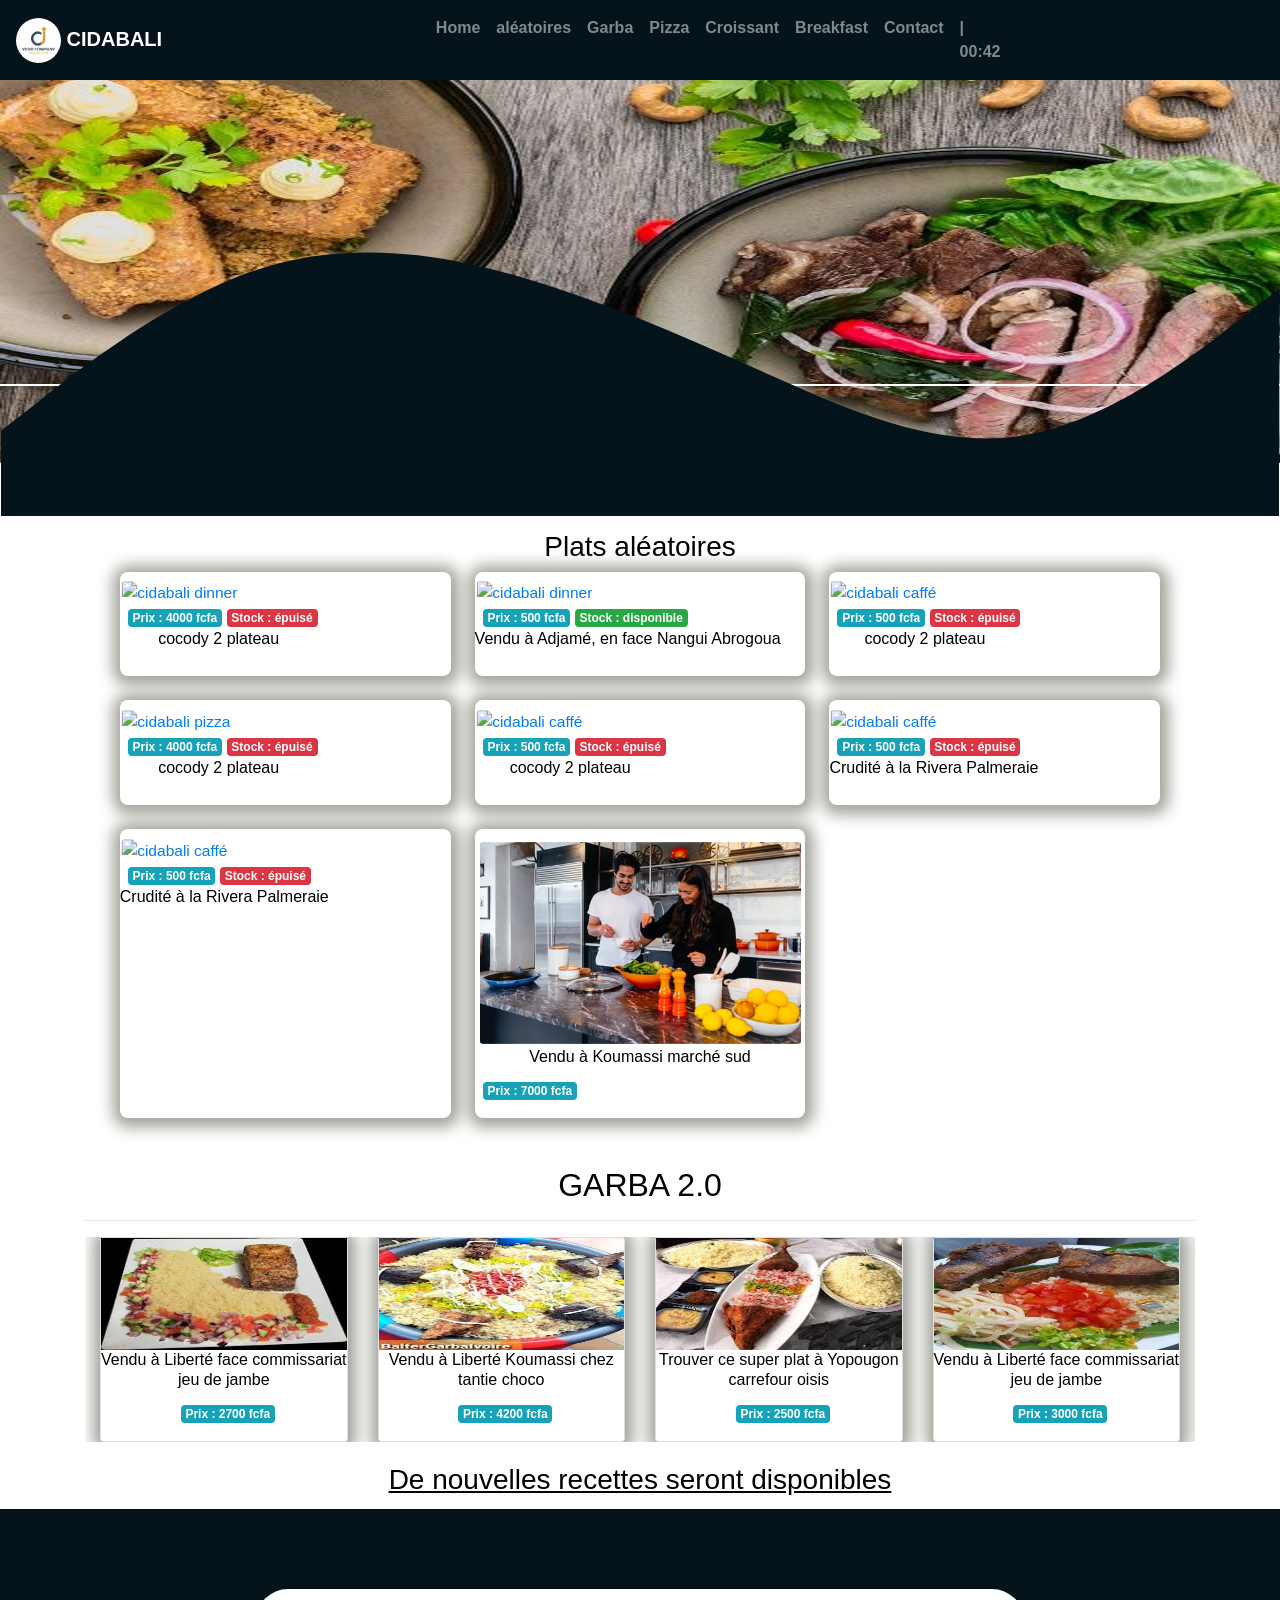
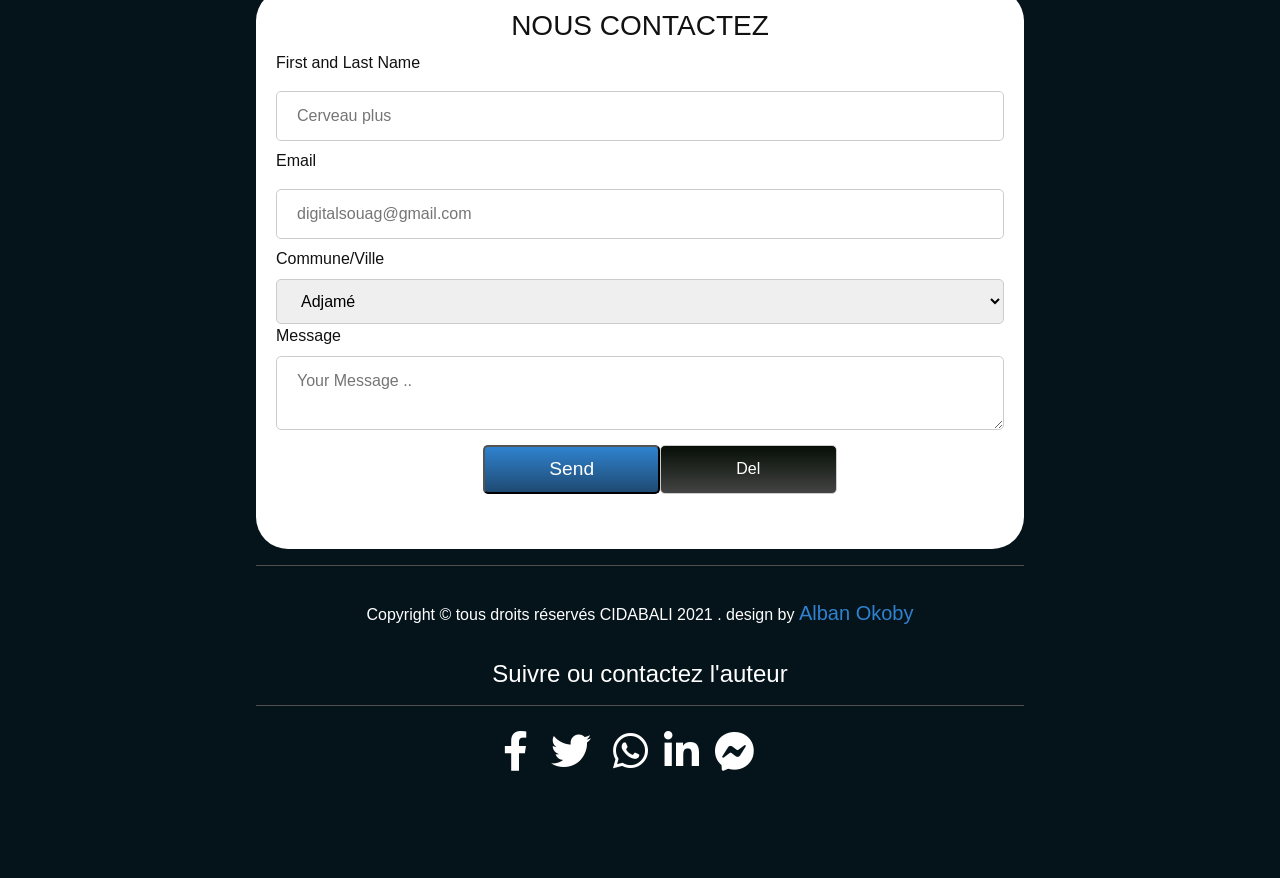
==== commit 22ff1152: "update color" ====
--- a/index.html
+++ b/index.html
@@ -62,7 +62,7 @@
         </div>
         </div>
         <div class="section__wave mb-5">
-            <svg class="svg__first" xmlns="http://www.w3.org/2000/svg" viewBox="0 0 1440 320">  <path fill="#ebb217" fill-opacity="1" d="M0,224L48,186.7C96,149,192,75,288,42.7C384,11,480,21,576,48C672,75,768,117,864,160C960,203,1056,245,1152,229.3C1248,213,1344,139,1392,101.3L1440,64L1440,320L1392,320C1344,320,1248,320,1152,320C1056,320,960,320,864,320C768,320,672,320,576,320C480,320,384,320,288,320C192,320,96,320,48,320L0,320Z"></path></svg>
+            <svg class="svg__first" xmlns="http://www.w3.org/2000/svg" viewBox="0 0 1440 320">  <path fill="#05131a" fill-opacity="1" d="M0,224L48,186.7C96,149,192,75,288,42.7C384,11,480,21,576,48C672,75,768,117,864,160C960,203,1056,245,1152,229.3C1248,213,1344,139,1392,101.3L1440,64L1440,320L1392,320C1344,320,1248,320,1152,320C1056,320,960,320,864,320C768,320,672,320,576,320C480,320,384,320,288,320C192,320,96,320,48,320L0,320Z"></path></svg>
         </div>
 
     </section>
--- a/assets/css/main.css
+++ b/assets/css/main.css
@@ -10,7 +10,7 @@
     --header-bg-color: ;
     --wave-color: #ebb217;
     --aleatoire-title-color: black;
-    --footer-bg-color: #1d3a49;
+    --footer-bg-color: #05131a;
     --footer-form-bg: white;
     --footer-form: rgb(17, 17, 17);
 }
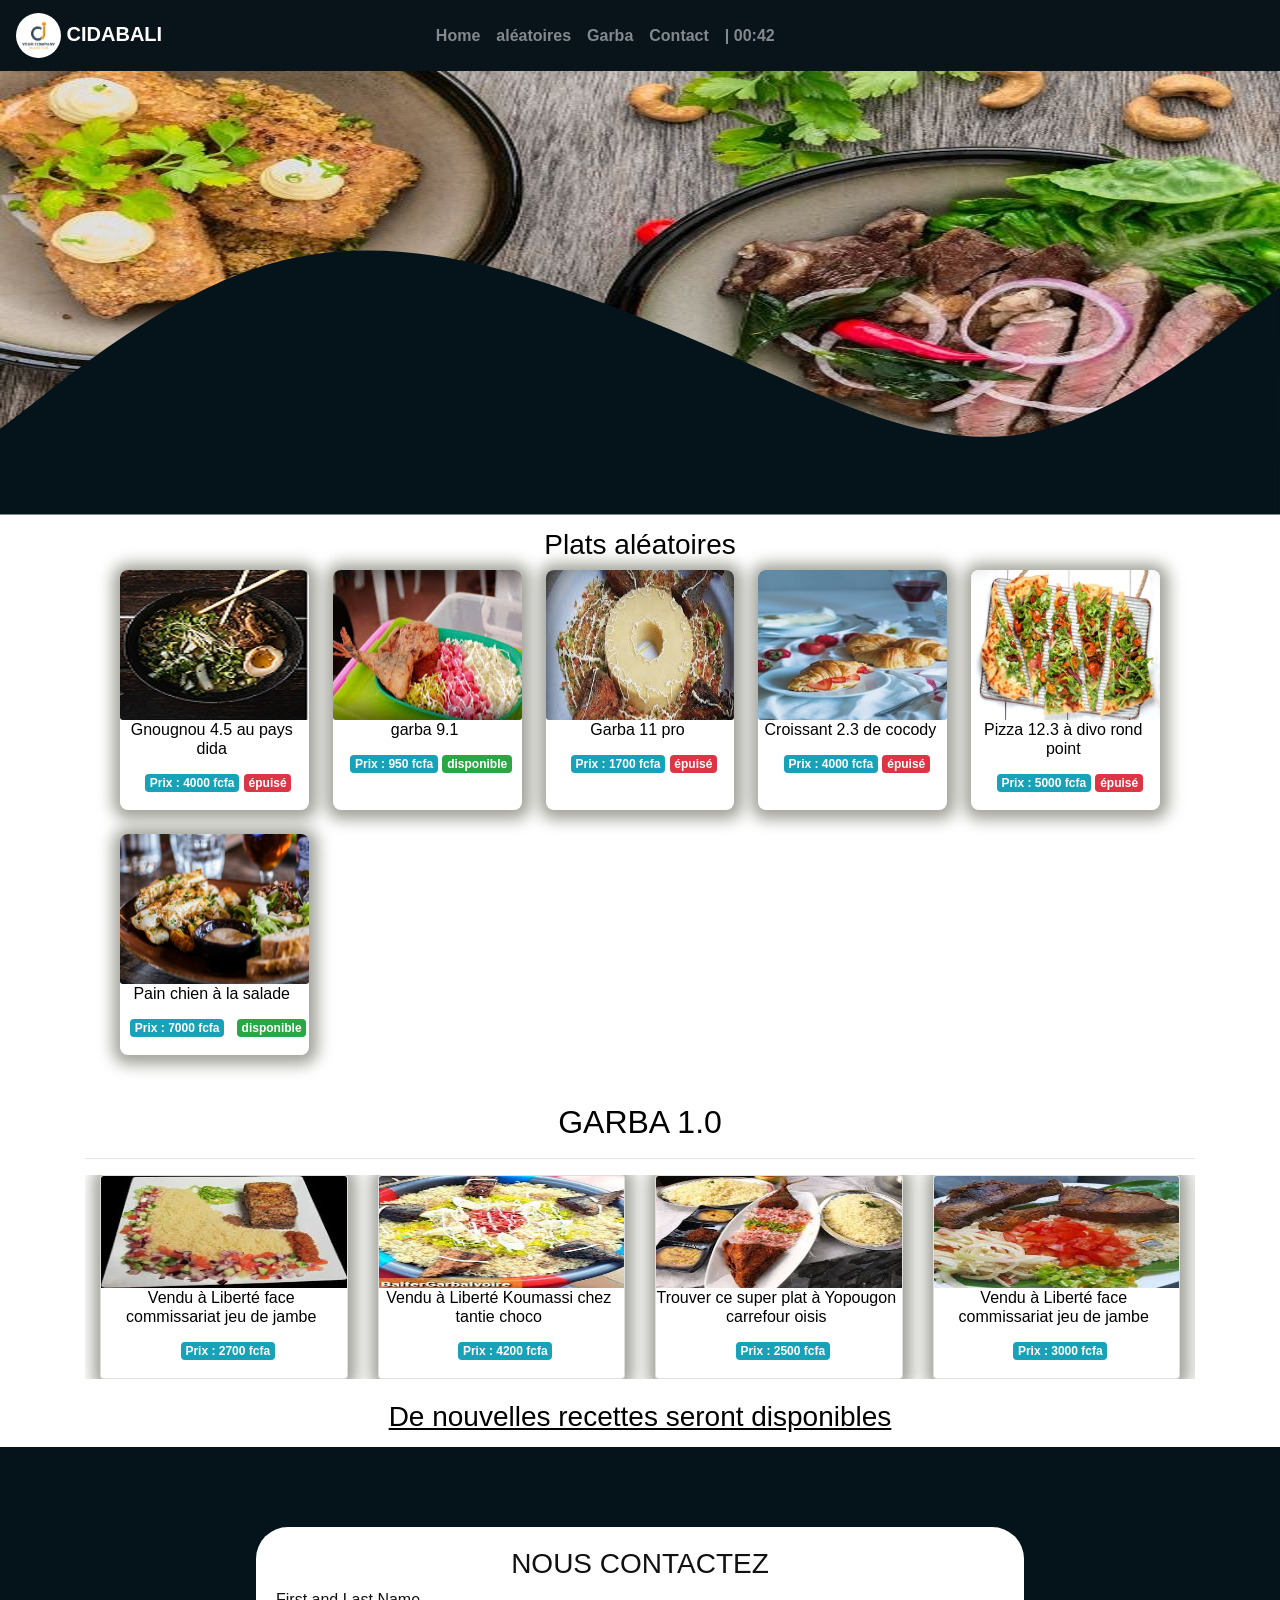
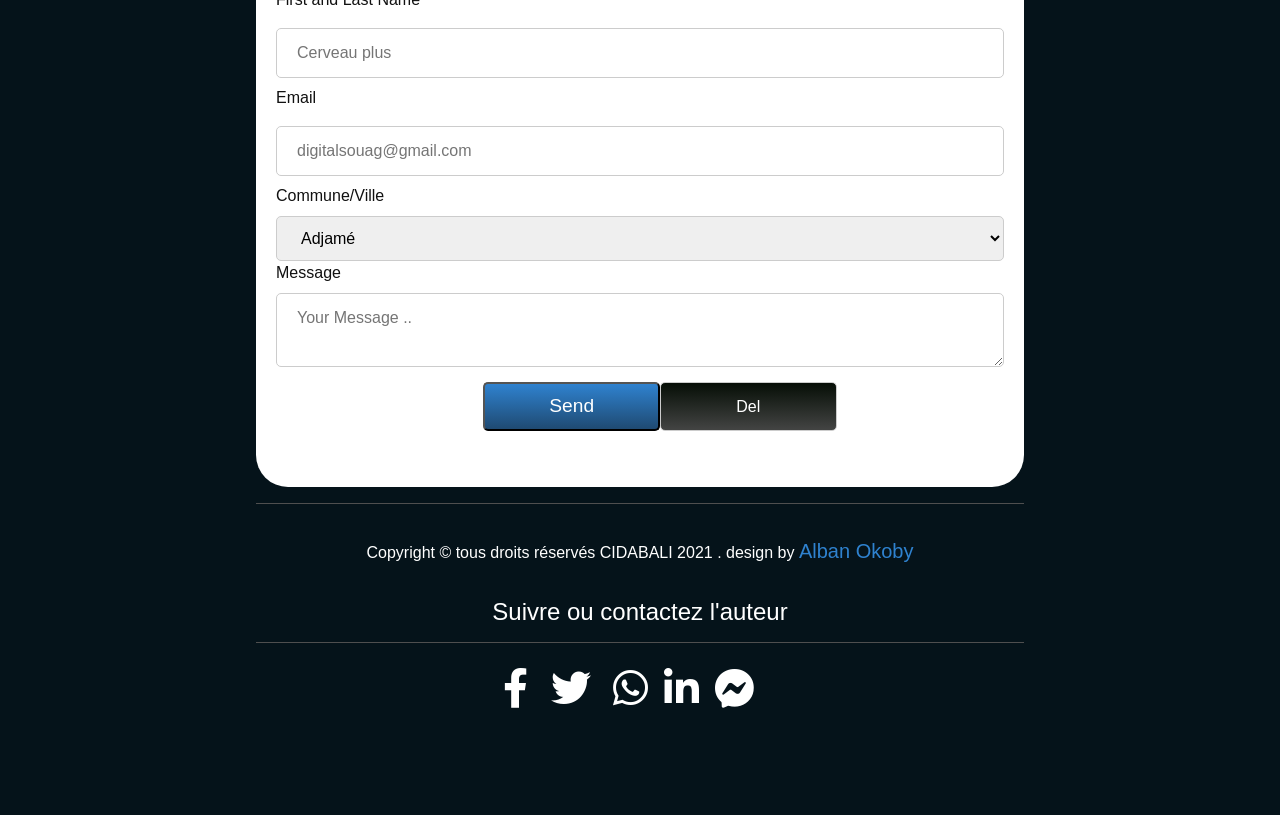
==== commit 14266d46: "updated images because lorempixel dead" ====
--- a/index.html
+++ b/index.html
@@ -13,6 +13,7 @@
     <link rel="shortcut icon" type="image/x-icon" href="assets/favion/images.png">
 
     <!-- <link href="https://cdn.jsdelivr.net/npm/bootstrap@5.0.2/dist/css/bootstrap.min.css" rel="stylesheet" integrity="sha384-EVSTQN3/azprG1Anm3QDgpJLIm9Nao0Yz1ztcQTwFspd3yD65VohhpuuCOmLASjC" crossorigin="anonymous"> -->
+    <!-- Alban Okoby conception -->
 
 </head>
 
@@ -36,7 +37,7 @@
                     <li class="nav-item">
                         <a href="#garba" class="nav-link ">Garba</a>
                     </li>
-                    <li class="nav-item">
+<!--                     <li class="nav-item">
                         <a href="#pizza" class="nav-link">Pizza</a>
                     </li>
                     <li class="nav-item">
@@ -46,7 +47,7 @@
                     <li class="nav-item">
                         <a href="#breakfast" class="nav-link">Breakfast</a>
                     </li>
-                    <li class="nav-item">
+ -->                    <li class="nav-item">
                         <a href="#contact" class="nav-link">Contact</a>
                     </li>
                     <li class="nav-item">
@@ -74,13 +75,14 @@
 
                 <li class="card-plat aleatoire">
                     <a href="#" type="button" data-bs-toggle="modal" data-bs-target="#monModal1">
-
-                        <img class="responsive card-img" src="http://lorempixel.com/400/100/food/7" alt="cidabali dinner">
+                        <div class="img-box">
+                            <img class="img-responsive card-img" src="assets/images/food/fo1-1.jpg" alt="cidabali dinner">
+                        </div>
+                        <h6 class="lieu card-title">Gnougnou 4.5 au pays dida</h6>
                         <div class="price-stock">
                             <small class="badge badge-info ml-2 ">Prix : 4000 fcfa</small>
-                            <small class="badge badge-danger ">Stock : épuisé</small>
-                        </div>
-                        <h6 class="lieu card-title">cocody 2 plateau</h6>
+                            <small class="badge badge-danger "> épuisé</small>
+                        </div>
                         <div class="modal fade" id="monModal1" tabindex="-1" role="dialog" aria-labelledby="monModalLabel1" aria-hidden="true">
                             <div class="modal-dialog modal-dialog-centered" role="document">
 
@@ -93,11 +95,11 @@
                                     </button>
                                     </div>
                                     <div class="modal-body">
-                                        <img class="img-responsive card-img" src="http://lorempixel.com/400/100/food/7" alt="cidabali dinner ">
+                                            <img class="img-responsive card-img" src="assets/images/food/fo1-1.jpg" alt="cidabali dinner">
                                         <span class="card-title" title="Garba 2.0"> plat spécial de 3 est connu pour sa qualité de goût hors norme !! venez vous regaler avec votre fpetite famille ou vos potes. </span>
                                         <div class="price-stock">
                                             <small class="badge badge-info ml-5 ">Prix : 3000 fcfa</small>
-                                            <small class="badge badge-success disabled">Stock : disponible</small>
+                                            <small class="badge badge-success disabled"> disponible</small>
                                         </div>
                                     </div>
                                     <div class="modal-footer">
@@ -112,30 +114,31 @@
 
                 <li class="card-plat aleatoire">
                     <a href="#" type="button" data-bs-toggle="modal" data-bs-target="#monModal13">
-
-                        <img class="img-responsive card-img" src="http://lorempixel.com/400/100/food/10" alt="cidabali dinner">
+                        <div class="img-box">
+                            <img class="img-responsive card-img" src="assets/images/garba/ga7.jpg" alt="cidabali | garba vendu à adjamé">
+                        </div>
+                        <h6 class="lieu card-title">garba 9.1</h6>
                         <div class="price-stock">
-                            <small class="badge badge-info ml-2 ">Prix : 500 fcfa</small>
-                            <small class="badge badge-success ">Stock : disponible</small>
-                        </div>
-                        <h6 class="lieu card-title">Vendu à Adjamé, en face Nangui Abrogoua</h6>
+                            <small class="badge badge-info ml-2 ">Prix : 950 fcfa</small>
+                            <small class="badge badge-success "> disponible</small>
+                        </div>
                         <div class="modal fade" id="monModal13" tabindex="-1" role="dialog" aria-labelledby="monModalLabel13" aria-hidden="true">
                             <div class="modal-dialog modal-dialog-centered" role="document">
 
 
                                 <div class="modal-content">
                                     <div class="modal-header">
-                                        <h6 class="modal-title card-title" id="monModalLabel13">Plat de 2 personnes </h6>
+                                        <h6 class="modal-title card-title" id="monModalLabel13">Plat de 2 à 7 personnes </h6>
                                         <button type="button" class="close" data-bs-dismiss="modal" aria-label="close">
                                         <span aria-hidden="true">&times;</span>
                                     </button>
                                     </div>
                                     <div class="modal-body">
-                                        <img class="img-responsive card-img" src="http://lorempixel.com/400/100/food/10" alt="cidabali super garba ">
-                                        <span class="card-title" title="Garba 2.0"> plat spécial de 2 est connu pour sa qualité de goût hors norme !! venez déguster nos pain au four avec votre petite famille ou vos potes. </span>
+                                        <img class="img-responsive card-img" src="assets/images/garba/ga7.jpg" alt="cidabali super garba ">
+                                        <span class="card-title" title="Garba 2.0"> Garba spécial 9.1, est connu pour sa qualité de goût hors norme !! venez déguster, les condiments vous en dirons plus. Invitez votre petite famille ou vos potes. </span>
                                         <div class="price-stock">
                                             <small class="badge badge-info ml-5 ">Prix : 1500 fcfa</small>
-                                            <small class="badge badge-success">Stock : disponible</small>
+                                            <small class="badge badge-success"> disponible</small>
                                         </div>
                                     </div>
                                     <div class="modal-footer">
@@ -149,13 +152,14 @@
                 </li>
                 <li class="card-plat aleatoire">
                     <a href="#" type="button" data-bs-toggle="modal" data-bs-target="#monModal5">
-
-                        <img class="img-responsive card-img" src="http://lorempixel.com/400/100/food/4" alt="cidabali caffé">
+                        <div class="img-box">
+                            <img class="img-responsive card-img" src="assets/images/garba/ga13.jpg" alt="cidabali caffé">
+                        </div>
+                        <h6 class="lieu card-title">Garba 11 pro </h6>
                         <div class="price-stock">
-                            <small class="badge badge-info ml-2 ">Prix : 500 fcfa</small>
-                            <small class="badge badge-danger ">Stock : épuisé</small>
-                        </div>
-                        <h6 class="lieu card-title">cocody 2 plateau</h6>
+                            <small class="badge badge-info ml-2 ">Prix : 1700 fcfa</small>
+                            <small class="badge badge-danger "> épuisé</small>
+                        </div>
                         <div class="modal fade" id="monModal5" tabindex="-1" role="dialog" aria-labelledby="monModalLabel5" aria-hidden="true">
                             <div class="modal-dialog modal-dialog-centered" role="document">
                                 <div class="modal-content">
@@ -166,11 +170,11 @@
                                     </button>
                                     </div>
                                     <div class="modal-body">
-                                        <img class="img-responsive card-img" src="http://lorempixel.com/400/100/food/4" alt="cidabali caffé">
-                                        <span class="card-title" title="cidabali caffé"> plat spécial d'une personne est connu pour sa qualité de goût hors norme qui vous réveille!! venez vous rechauffer avec votre caffé X. </span>
+                                        <img class="img-responsive card-img" src="assets/images/garba/ga13.jpg" alt="cidabali garba 2 à 5 personnes">
+                                        <span class="card-title" title="cidabali | garba 1.1 cocody caffé"> plat spécial d'une personne est connu pour sa qualité de goût hors norme qui vous réveille!! venez vous rechauffer avec votre caffé X. </span>
                                         <div class="price-stock">
-                                            <small class="badge badge-info ml-5 ">Prix : 500 fcfa</small>
-                                            <small class="badge badge-success disabled">Stock : disponible</small>
+                                            <small class="badge badge-info ml-5 ">Prix : 1700 fcfa</small>
+                                            <small class="badge badge-success disabled"> disponible</small>
                                         </div>
                                     </div>
                                     <div class="modal-footer">
@@ -183,33 +187,34 @@
                     </a>
                 </li>
 
-
                 <li class="card-plat aleatoire">
                     <a href="#" type="button" data-bs-toggle="modal" data-bs-target="#monModal9">
-
-                        <img class="card-img" src="http://lorempixel.com/400/100/food/2" alt="cidabali pizza">
+                        <div class="img-box">
+                            <img class="img-responsive card-img" src="assets/images/croissant/cr4.jpg" alt="cidabali | croissant 5.8">
+                        </div>
+                        <h6 class="lieu card-title">Croissant 2.3 de cocody</h6>
                         <div class="price-stock">
                             <small class="badge badge-info ml-2 ">Prix : 4000 fcfa</small>
-                            <small class="badge badge-danger ">Stock : épuisé</small>
-                        </div>
-                        <h6 class="lieu card-title">cocody 2 plateau</h6>
+                            <small class="badge badge-danger "> épuisé</small>
+                        </div>
                         <div class="modal fade" id="monModal9" tabindex="-1" role="dialog" aria-labelledby="monModalLabel9" aria-hidden="true">
                             <div class="modal-dialog modal-dialog-centered" role="document">
 
 
                                 <div class="modal-content">
                                     <div class="modal-header">
-                                        <h6 class="modal-title card-title" id="monModalLabel9">Plat de 3 personnes </h6>
+                                        <h6 class="modal-title card-title centered" id="monModalLabel9">1 ou plusieurs personnes </h6>
                                         <button type="button" class="close" data-bs-dismiss="modal" aria-label="close">
                                         <span aria-hidden="true">&times;</span>
                                     </button>
                                     </div>
                                     <div class="modal-body">
-                                        <img class="img-responsive card-img w-100" src="http://lorempixel.com/400/100/food/2" alt="cidabali pizza">
-                                        <span class="card-title" title="Garba 2.0"> plat spécial de 3 est connu pour sa qualité de goût hors norme !! venez vous regaler avec votre fpetite famille ou vos potes. </span>
+                                        <img class="img-responsive" src="assets/images/croissant/cr4.jpg" alt="cidabali | croissant ">
+
+                                        <span class="card-title" title="Garba 2.0"> L'un de nos plus délicieux croissant si croustillant !! venez faire bruit dans vos buches. </span>
                                         <div class="price-stock">
                                             <small class="badge badge-info ml-5 ">Prix : 3000 fcfa</small>
-                                            <small class="badge badge-success disabled">Stock : disponible</small>
+                                            <small class="badge badge-success disabled"> disponible</small>
                                         </div>
                                     </div>
                                     <div class="modal-footer">
@@ -223,30 +228,31 @@
                 </li>
                 <li class="card-plat aleatoire">
                     <a href="#" type="button" data-bs-toggle="modal" data-bs-target="#monModal6">
-
-                        <img class="img-responsive card-img" src="http://lorempixel.com/400/100/food/6" alt="cidabali caffé">
+                        <div class="img-box">
+                            <img class="img-responsive card-img" src="assets/images/pizza/pi1.jpg" alt="cidabali | pizza ">
+                         </div>
+                         <h6 class="lieu card-title">Pizza 12.3 à divo rond point</h6>
                         <div class="price-stock">
-                            <small class="badge badge-info ml-2 ">Prix : 500 fcfa</small>
-                            <small class="badge badge-danger ">Stock : épuisé</small>
-                        </div>
-                        <h6 class="lieu card-title">cocody 2 plateau</h6>
+                            <small class="badge badge-info ml-2 ">Prix : 5000 fcfa</small>
+                            <small class="badge badge-danger "> épuisé</small>
+                        </div>
                         <div class="modal fade" id="monModal6" tabindex="-1" role="dialog" aria-labelledby="monModalLabel6" aria-hidden="true">
                             <div class="modal-dialog modal-dialog-centered" role="document">
 
 
                                 <div class="modal-content">
                                     <div class="modal-header">
-                                        <h6 class="modal-title card-title" id="monModalLabel6">Plat d'une personne </h6>
+                                        <h6 class="modal-title card-title" id="monModalLabel6">Plat d'une à 5 personnes </h6>
                                         <button type="button" class="close" data-bs-dismiss="modal" aria-label="close">
                                         <span aria-hidden="true">&times;</span>
                                     </button>
                                     </div>
                                     <div class="modal-body">
-                                        <img class="img-responsive card-img" src="http://lorempixel.com/400/100/food/6" alt="cidabali caffé">
-                                        <span class="card-title" title="cidabali caffé"> plat spécial d'une personne est connu pour sa qualité de goût hors norme qui vous réveille!! venez vous rechauffer avec votre caffé X. </span>
+                                        <img class="img-responsive card-img" src="assets/images/pizza/pi1.jpg" alt="cidabali caffé">
+                                        <span class="card-title" title="cidabali caffé"> Pizza de swag pour vous ici à cocody 2 plateau</span>
                                         <div class="price-stock">
-                                            <small class="badge badge-info ml-5 ">Prix : 500 fcfa</small>
-                                            <small class="badge badge-success disabled">Stock : disponible</small>
+                                            <small class="badge badge-info ml-5 ">Prix : 5000 fcfa</small>
+                                            <small class="badge badge-success disabled"> disponible</small>
                                         </div>
                                     </div>
                                     <div class="modal-footer">
@@ -259,89 +265,16 @@
                     </a>
                 </li>
 
-
-                <li class="card-plat aleatoire">
-                    <a href="#" type="button" data-bs-toggle="modal" data-bs-target="#monModal2">
-
-                        <img class="img-responsive card-img" src="http://lorempixel.com/400/100/food/5" alt="cidabali caffé">
-                        <div class="price-stock">
-                            <small class="badge badge-info ml-2 ">Prix : 500 fcfa</small>
-                            <small class="badge badge-danger ">Stock : épuisé</small>
-                        </div>
-                        <h6 class="lieu card-title">Crudité à la Rivera Palmeraie</h6>
-                        <div class="modal fade" id="monModal2" tabindex="-1" role="dialog" aria-labelledby="monModalLabel2" aria-hidden="true">
-                            <div class="modal-dialog modal-dialog-centered" role="document">
-
-
-                                <div class="modal-content">
-                                    <div class="modal-header">
-                                        <h6 class="modal-title card-title" id="monModalLabel8">Plat d'une personne </h6>
-                                        <button type="button" class="close" data-bs-dismiss="modal" aria-label="close">
-                                        <span aria-hidden="true">&times;</span>
-                                    </button>
-                                    </div>
-                                    <div class="modal-body">
-                                        <img class="img-responsive card-img" src="http://lorempixel.com/400/100/food/5" alt="cidabali caffé">
-                                        <span class="card-title" title="cidabali caffé"> plat spécial d'une personne est connu pour sa qualité de goût hors norme qui vous réveille!! venez vous rechauffer avec votre caffé X. </span>
-                                        <div class="price-stock">
-                                            <small class="badge badge-info ml-5 ">Prix : 500 fcfa</small>
-                                            <small class="badge badge-success disabled">Stock : disponible</small>
-                                        </div>
-                                    </div>
-                                    <div class="modal-footer">
-                                        <button type="button" class="btn btn-success">Commander</button>
-                                        <button type="button" class="btn btn-danger" data-bs-dismiss="modal">retour</button>
-                                    </div>
-                                </div>
-                            </div>
-                        </div>
-                    </a>
-                </li>
-
-                <li class="card-plat aleatoire">
-                    <a href="#" type="button" data-bs-toggle="modal" data-bs-target="#monModal3">
-
-                        <img class="img-responsive card-img" src="http://lorempixel.com/400/100/food" alt="cidabali caffé">
-                        <div class="price-stock">
-                            <small class="badge badge-info ml-2 ">Prix : 500 fcfa</small>
-                            <small class="badge badge-danger ">Stock : épuisé</small>
-                        </div>
-                        <h6 class="lieu card-title">Crudité à la Rivera Palmeraie</h6>
-                        <div class="modal fade" id="monModal3" tabindex="-1" role="dialog" aria-labelledby="monModalLabel3" aria-hidden="true">
-                            <div class="modal-dialog modal-dialog-centered" role="document">
-
-
-                                <div class="modal-content">
-                                    <div class="modal-header">
-                                        <h6 class="modal-title card-title" id="monModalLabel8">Plat d'une personne </h6>
-                                        <button type="button" class="close" data-bs-dismiss="modal" aria-label="close">
-                                        <span aria-hidden="true">&times;</span>
-                                    </button>
-                                    </div>
-                                    <div class="modal-body">
-                                        <img class="img-responsive card-img" src="http://lorempixel.com/400/100/food" alt="cidabali caffé">
-                                        <span class="card-title" title="cidabali caffé"> plat spécial d'une personne est connu pour sa qualité de goût hors norme qui vous réveille!! venez vous rechauffer avec votre caffé X. </span>
-                                        <div class="price-stock">
-                                            <small class="badge badge-info ml-5 ">Prix : 500 fcfa</small>
-                                            <small class="badge badge-success disabled">Stock : disponible</small>
-                                        </div>
-                                    </div>
-                                    <div class="modal-footer">
-                                        <button type="button" class="btn btn-success">Commander</button>
-                                        <button type="button" class="btn btn-danger" data-bs-dismiss="modal">retour</button>
-                                    </div>
-                                </div>
-                            </div>
-                        </div>
-                    </a>
-                </li>
-
-
                 <li class="card-plat aleatoire">
                     <a href="#">
-                        <img class="img-responsive card-img" src="assets/images/dinner/di3.jpg " alt="cidabali intéressant dinner ">
-                        <h6 class="lieu card-title">Vendu à Koumassi marché sud </h6>
-                        <small class="badge badge-info ml-2 ">Prix : 7000 fcfa</small>
+                        <div class="img-box">
+                            <img class="img-responsive card-img" src="assets/images/dinner/di4.jpg " alt="cidabali intéressant dinner ">
+                        </div>
+                        <h6 class="lieu card-title">Pain chien à la salade </h6>
+                        <div class="price-stock">
+                            <small class="badge badge-info ml-2 ">Prix : 7000 fcfa</small>
+                            <small class="badge badge-success ml-2 ">disponible</small>
+                        </div>
                     </a>
                 </li>
             </div>
@@ -349,7 +282,7 @@
     </div>
     <section id="garba" style="margin-top: 3rem;">
         <div class="container text-center my-3 mt-5">
-            <h2 class="font-weight-light garba-title">GARBA 2.0</h2>
+            <h2 class="font-weight-light garba-title">GARBA 1.0</h2>
             <hr>
             <div class="row mx-auto my-auto justify-content-center">
                 <div id="recipeCarousel" class="carousel slide" data-bs-ride="carousel">
--- a/assets/css/main.css
+++ b/assets/css/main.css
@@ -3,18 +3,17 @@
 :root {
     --body-bg-color: white;
     --body-color: white;
-    /* --navbar-bg-color: #ffd700; */
-    --navbar-bg-color: #05131a;
+     /*--navbar-bg-color: #ffd720; */
+    --navbar-bg-color: #09131a;
     /* --navbar-color: black; */
     --banner-color: white;
-    --header-bg-color: ;
+    --header-bg-color: none;
     --wave-color: #ebb217;
     --aleatoire-title-color: black;
     --footer-bg-color: #05131a;
     --footer-form-bg: white;
     --footer-form: rgb(17, 17, 17);
 }
-
 
 /* END COLORS */
 
@@ -117,7 +116,7 @@
     transform: none;
     transition: none;
 }
-
+/* Compte à rebours */
 #Compte {
     animation-duration: 1s;
     animation-name: bouge;
@@ -164,7 +163,7 @@
     padding: 0;
     margin: 0;
     display: grid;
-    grid-template-columns: repeat(auto-fit, minmax(30ch, 1fr));
+    grid-template-columns: repeat(auto-fit, minmax(20ch, 1fr));
     grid-gap: 1.5rem;
     margin-left: 1%;
     margin-right: 1%;
@@ -175,37 +174,48 @@
     border-radius: 0.5rem;
     box-shadow: 0.05rem 0.1rem 0.9rem 0.5rem rgb(163, 163, 155);
     padding-bottom: 1rem;
-}
-
+    overflow:hidden;
+
+
+}
+.img-box {
+    overflow: hidden;
+}
+
+.img-responsive {
+    display: block;
+    max-width: 100%;
+    height: auto;
+  }
 .card-img {
-    /* width: 120rem; */
-    height: max(13rem);
+    height: 150px;
+    max-width: 600px;
     margin-left: 0%;
     margin-right: 1%;
     border-radius: .3rem;
-    margin-top: .6rem;
-    transform: scale(.97);
+    /* transform: scale(.7); */
     filter: grayscale(0);
-}
-
-.card-plat img {
-    /* min-width: 23rem; */
+    transition: 400ms ease-in-out;
+
 }
 
 .card-img:hover {
-    transition: transform 200ms ease-out;
+    transition: 700ms ease-in-out;
     transition-timing-function: cubic-bezier(0.19, 1, 0.22, 1);
-    transform: scale(.90);
-    filter: grayscale(.6);
+    transform: scale(1.7);
+    filter: grayscale(.8);
+    overflow: hidden;
 }
 
 .card-title {
     text-align: center;
-    color: black
-}
-
-.price-stock .price {
-    margin-left: 21px;
+    color: black; word-wrap: break-word;
+    margin-right: 5px;
+}
+
+.price-stock {
+    /* margin-left: 21px; */
+    text-align: center;
 }
 
 .card-plat>:last-child {
@@ -389,7 +399,7 @@
 }
 
 
-/* Carousel garba */
+/* le Carousel du garba */
 
 .div2 {
     display: block;
@@ -404,10 +414,7 @@
 }
 
 .div2:first-of-type {
-    /* For increasing performance 
-                         ID/Class should've been used. 
-                         For a small demo 
-                         it's okaish for now */
+    
     animation: showup 7s infinite;
 }
 
@@ -487,7 +494,7 @@
 }
 
 
-/* medium and up screens */
+/* les écrans moyens et supérieur ( > 768px ) */
 
 @media (min-width: 768px) {
     .carousel-inner .carousel-item-end.active,
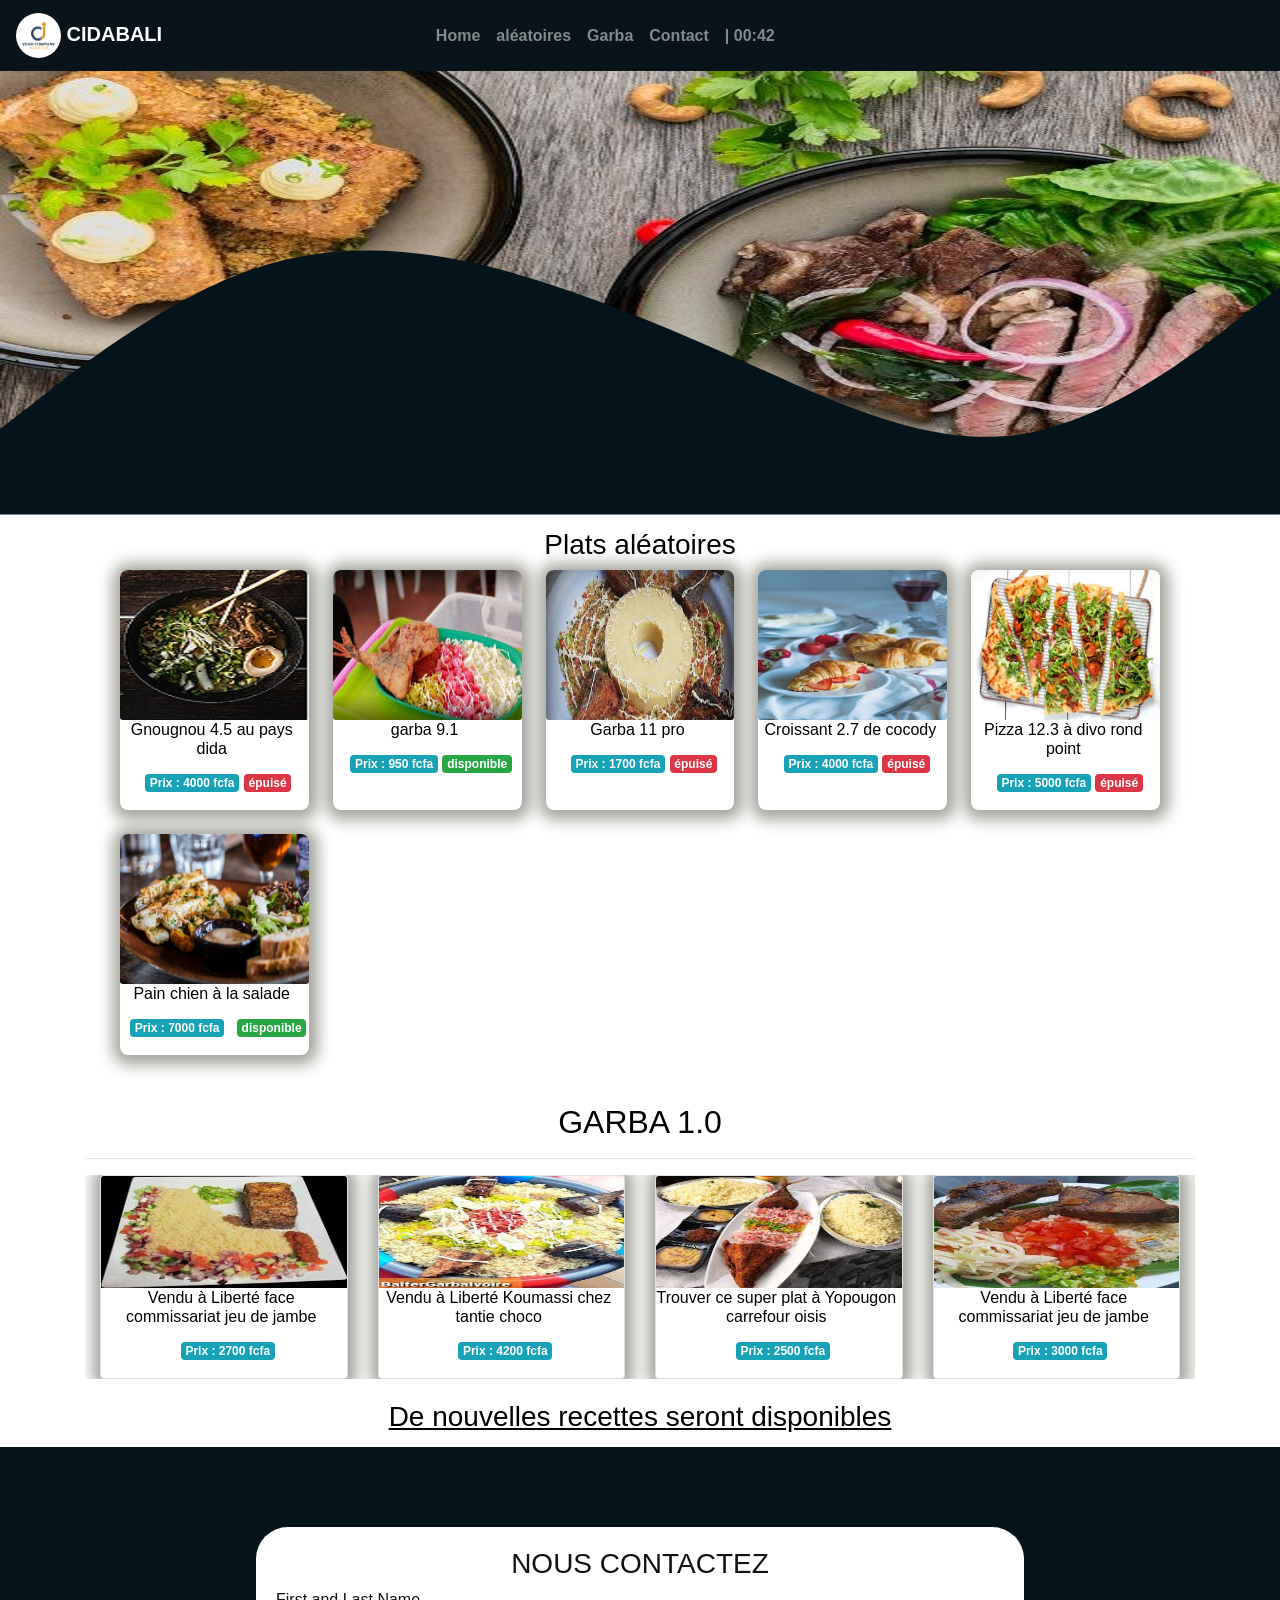
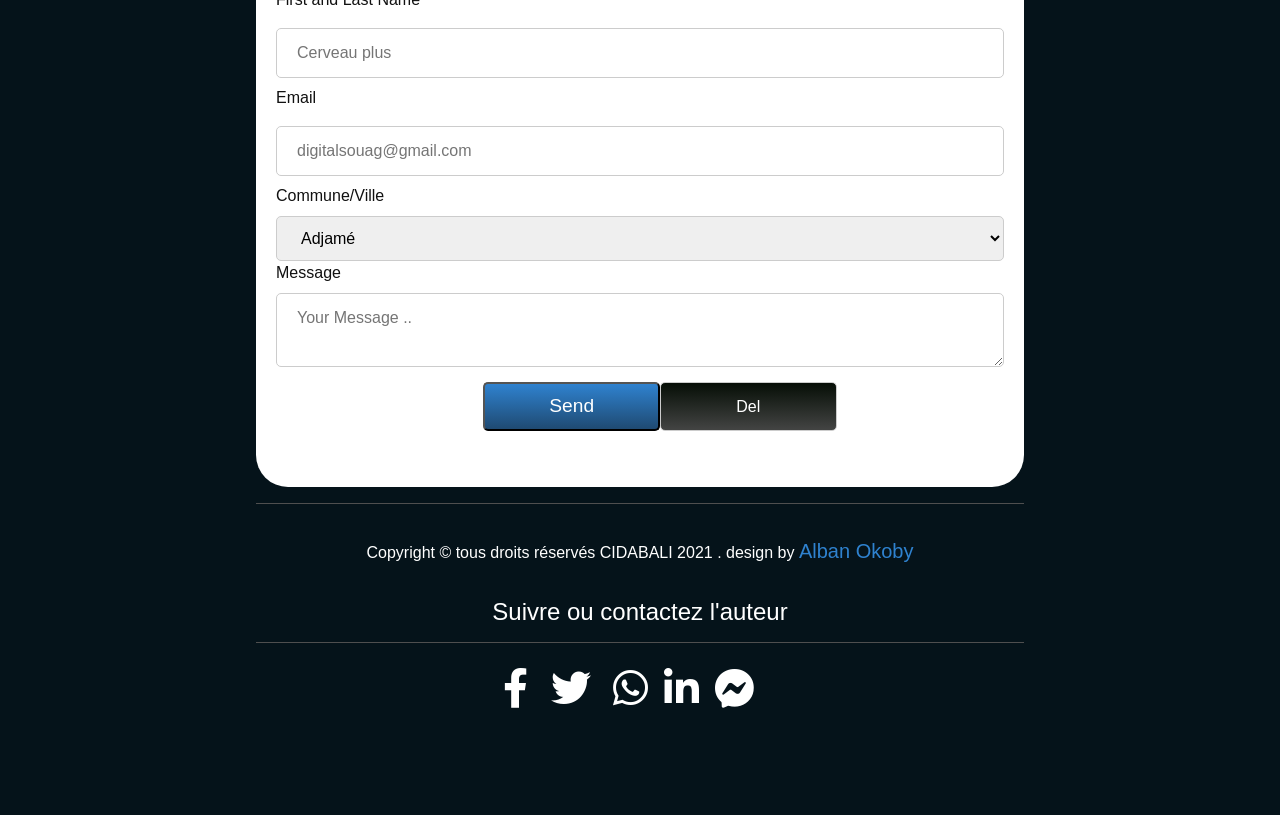
==== commit 86bafd89: "Envoyer de nouveua sur githubPages" ====
--- a/index.html
+++ b/index.html
@@ -192,7 +192,7 @@
                         <div class="img-box">
                             <img class="img-responsive card-img" src="assets/images/croissant/cr4.jpg" alt="cidabali | croissant 5.8">
                         </div>
-                        <h6 class="lieu card-title">Croissant 2.3 de cocody</h6>
+                        <h6 class="lieu card-title">Croissant 2.7 de cocody</h6>
                         <div class="price-stock">
                             <small class="badge badge-info ml-2 ">Prix : 4000 fcfa</small>
                             <small class="badge badge-danger "> épuisé</small>
